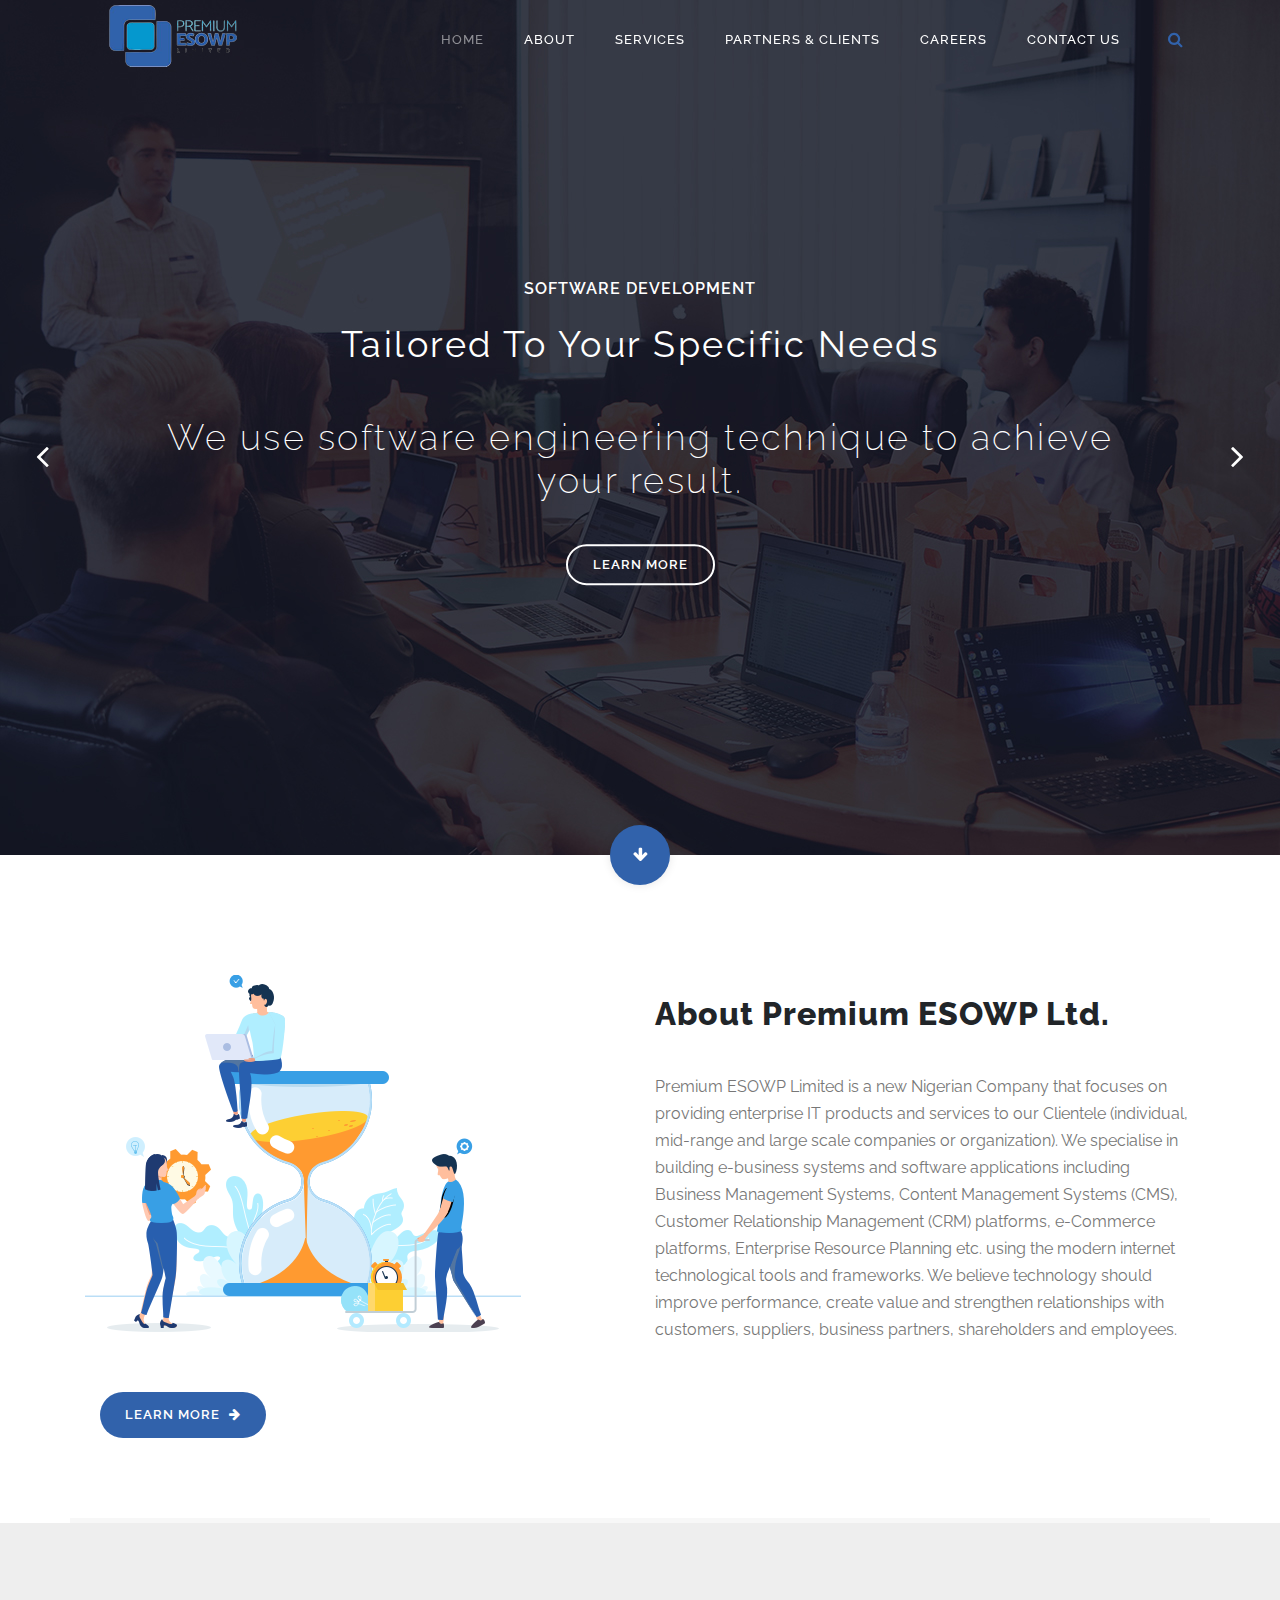
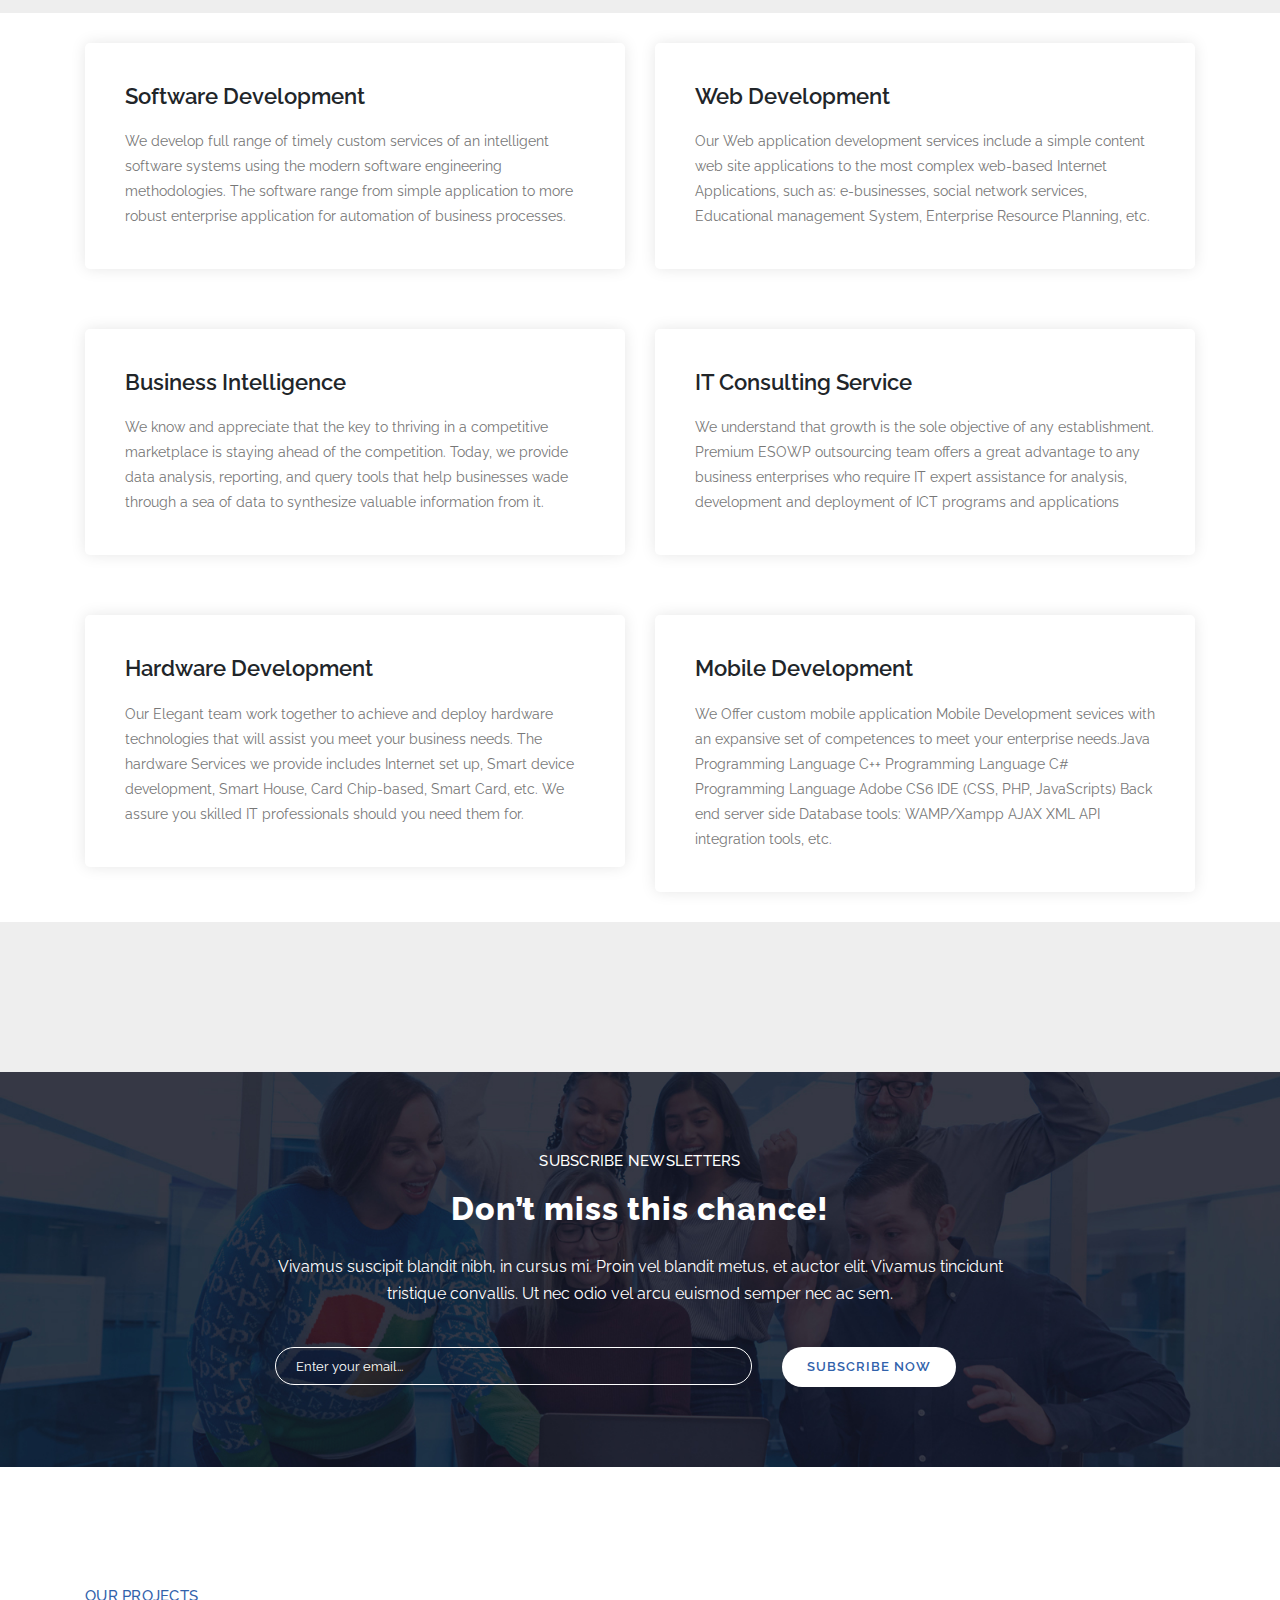
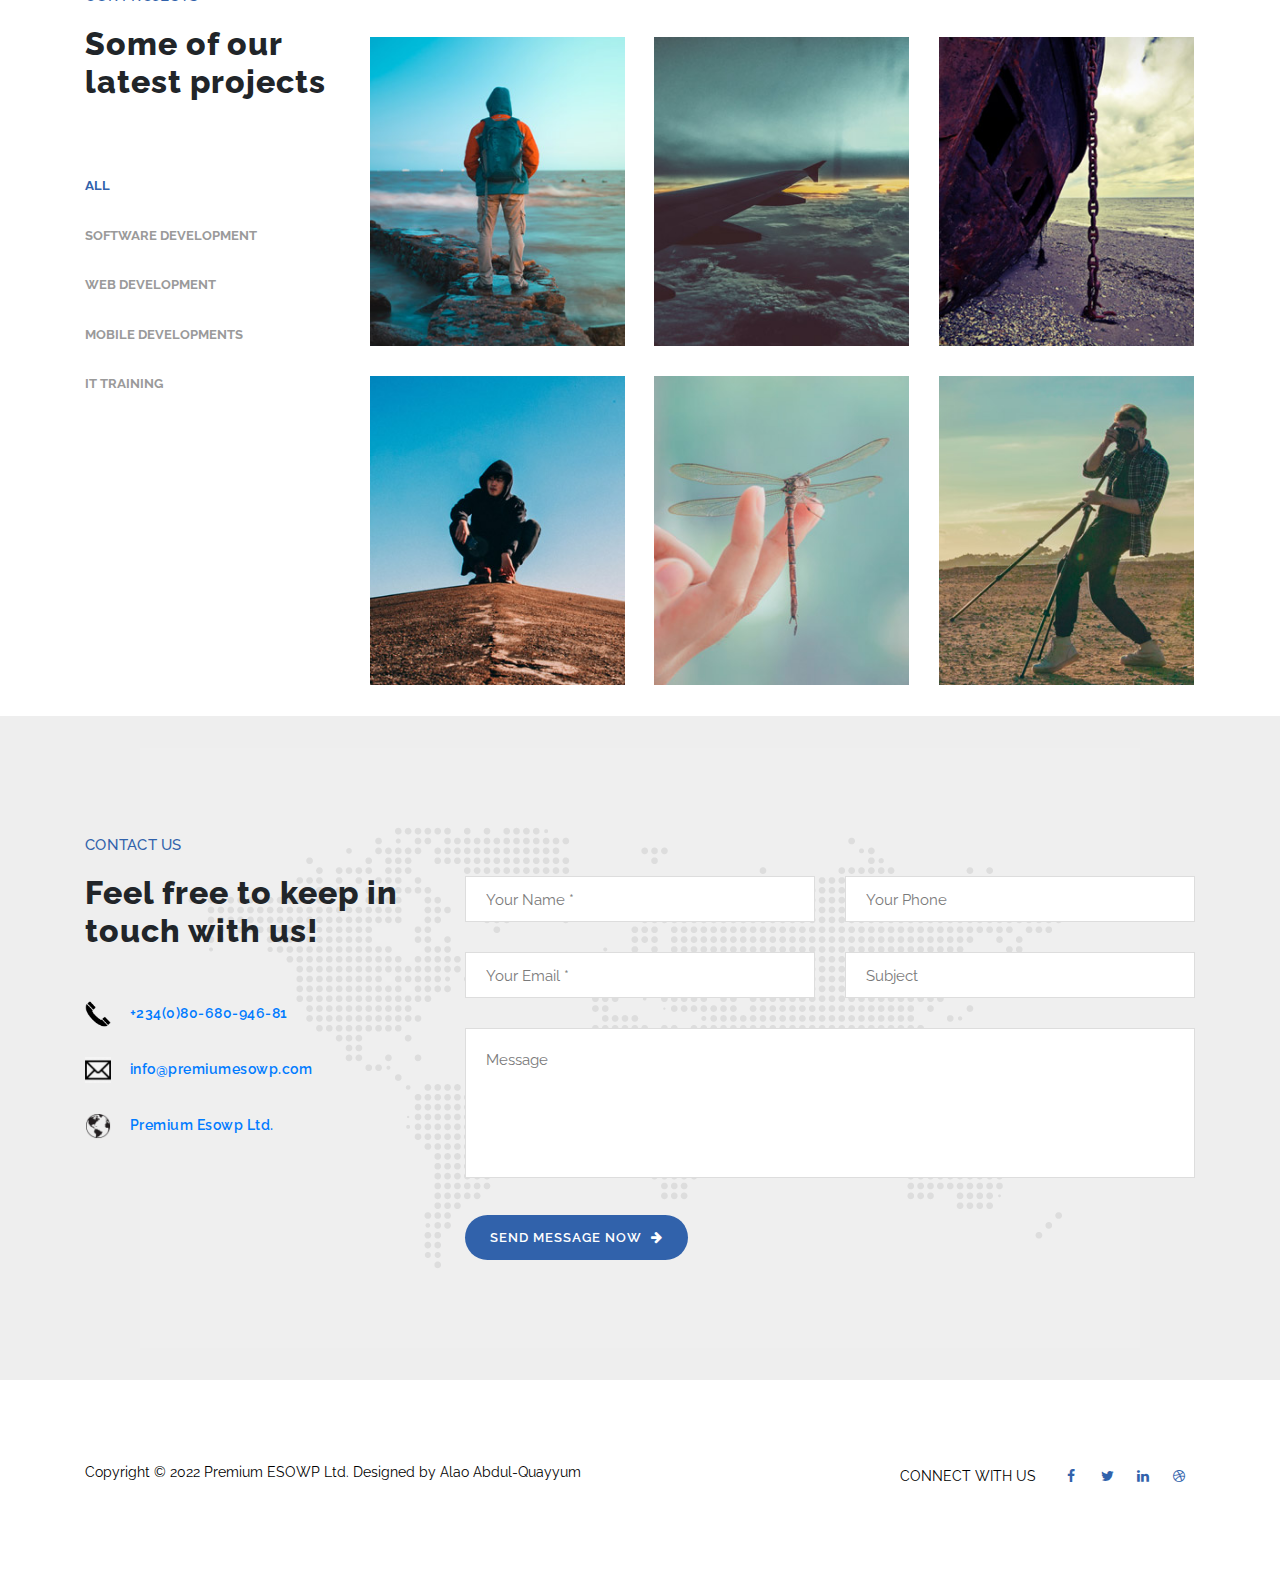
==== index.html @ ad82c026 "first commit" ====
<!DOCTYPE html>
<html lang="en">

<head>

    <meta charset="utf-8">
    <meta name="viewport" content="width=device-width, initial-scale=1, shrink-to-fit=no">
    <meta name="description" content="">
    <meta name="author" content="">
    <link href="https://fonts.googleapis.com/css?family=Raleway:100,200,300,400,500,600,700,800,900&display=swap"
        rel="stylesheet">

    <title>Home | Premium ESOWP Limited</title>

    <!-- Additional CSS Files -->
    <link rel="stylesheet" type="text/css" href="assets/css/bootstrap.min.css">

    <link rel="stylesheet" type="text/css" href="assets/css/font-awesome.css">

    <link rel="stylesheet" href="assets/css/style.css">

    <link rel="stylesheet" href="assets/css/owl-carousel.css">

    <link rel="stylesheet" href="assets/css/lightbox.css">

    <link rel="shortcut icon" href="assets/images/logo.png" />

</head>

<body>

    <!-- ***** Preloader Start ***** -->
    <div id="preloader">
        <div class="jumper">
            <div></div>
            <div></div>
            <div></div>
        </div>
    </div>
    <!-- ***** Preloader End ***** -->


    <!-- ***** Header Area Start ***** -->
    <header class="header-area header-sticky">
        <div class="container">
            <div class="row">
                <div class="col-12">
                    <nav class="main-nav">
                        <!-- ***** Logo Start ***** -->
                        <a class="navbar-brand" href="index.html"><img src="assets/images/logo.png"
                                alt="Premium Eswop Limited"></a>
                        <!-- ***** Logo End ***** -->
                        <!-- ***** Menu Start ***** -->
                        <ul class="nav">
                            <li class="scroll-to-section"><a href="index.html" class="active">Home</a></li>
                            <li class="scroll-to-section"><a href="about.html">About</a></li>
                            <li class="scroll-to-section"><a href="services.html">Services</a></li>
                            <li class="scroll-to-section"><a href="partner.html">Partners & Clients</a></li>
                            <li class="scroll-to-section"><a href="careers.html">Careers</a></li>
                            <li class="scroll-to-section"><a href="contact.html">Contact Us</a></li>
                            <div class="search-icon">
                                <a href="#search"><i class="fa fa-search"></i></a>
                            </div>
                        </ul>
                        <a class='menu-trigger'>
                            <span>Menu</span>
                        </a>
                        <!-- ***** Menu End ***** -->
                    </nav>
                </div>
            </div>
        </div>
    </header>
    <!-- ***** Header Area End ***** -->

    <!-- ***** Search Area ***** -->
    <div id="search">
        <button type="button" class="close">×</button>
        <form id="contact" action="#" method="get">
            <fieldset>
                <input type="search" name="q" placeholder="SEARCH KEYWORD(s)" aria-label="Search through site content">
            </fieldset>
            <fieldset>
                <button type="submit" class="main-button">Search</button>
            </fieldset>
        </form>
    </div>

    <!-- ***** Main Banner Area Start ***** -->
    <div class="main-banner header-text" id="top">
        <div class="Modern-Slider">
            <!-- Item -->
            <div class="item">
                <div class="img-fill">
                    <img src="assets/images/slide-01.jpg" alt="">
                    <div class="text-content">
                        <h3>Software Development</h3>
                        <h5><b>Tailored To Your Specific Needs</b> </h5>
                        <h5>We use software engineering technique to achieve your
                            result.</h5>
                        <a href="#" class="main-stroked-button">Learn More</a>
                        <!-- <a href="#" class="main-filled-button">Contact Us</a> -->
                    </div>
                </div>
            </div>
            <!-- // Item -->
            <!-- Item -->
            <div class="item">
                <div class="img-fill">
                    <img src="assets/images/slide-02.jpg" alt="">
                    <div class="text-content">
                        <h3>Business Development</h3>
                        <h5><b>Bringing The Future To Your Doorstep</b></h5>
                        <h5>We are professional software engineers with more than 10 years of experience.</h5>
                        <a href="#" class="main-stroked-button">Learn More</a>
                        <!-- <a href="#" class="main-filled-button">Contact Us</a> -->
                    </div>
                </div>
            </div>
            <!-- // Item -->
            <!-- Item -->
            <div class="item">
                <div class="img-fill">
                    <img src="assets/images/slide-03.jpg" alt="">
                    <div class="text-content">
                        <h3>Customer Support</h3>
                        <h5><b>Got Any Question Or Problem Regarding Our Products?</b></h5>
                        <h5>Our highly trained staff will attend to your needs</h5>
                        <!-- <a href="#" class="main-stroked-button">Learn More</a> -->
                        <a href="#" class="main-filled-button">Contact Us</a>
                    </div>
                </div>
            </div>
            <!-- // Item -->
        </div>
    </div>
    <div class="scroll-down scroll-to-section"><a href="#about"><i class="fa fa-arrow-down"></i></a></div>
    <!-- ***** Main Banner Area End ***** -->

    <!-- ***** About Area Starts ***** -->
    <section class="section" id="about">
        <div class="container">
            <div class="row">
                <div class="col-lg-6 col-md-6 col-xs-12">
                    <div class="left-text-content">
                        <div class="left-text-content-img">
                            <img src="assets/images/group.png" alt="">
                        </div>
                        <div class="col-md-12">
                            <a href="#" class="main-button-icon">
                                Learn More <i class="fa fa-arrow-right"></i>
                            </a>
                        </div>
                    </div>
                </div>
                <div class="col-lg-6 col-md-6 col-xs-12">
                    <div class="section-heading">
                        <h2>About Premium ESOWP Ltd.</h2>
                    </div>
                    <div class="right-text-content">
                        <p>Premium ESOWP Limited is a new Nigerian Company that focuses on providing enterprise IT
                            products and services to our Clientele (individual, mid-range and large scale companies or
                            organization). We specialise in building e-business systems and software applications
                            including Business Management Systems, Content Management Systems (CMS), Customer
                            Relationship Management (CRM) platforms, e-Commerce platforms, Enterprise Resource Planning
                            etc. using the modern internet technological tools and frameworks. We believe technology
                            should improve performance, create value and strengthen relationships with customers,
                            suppliers, business partners, shareholders and employees.
                        </p>
                    </div>
                </div>
            </div>
        </div>
    </section>
    <!-- ***** About Area Ends ***** -->

    <section class="services" id="services">
        <div class="container">
            <div class="row">
                <div class="col-lg-6">
                    <div class="service-item">
                        <h4>Software Development</h4>
                        <p>We develop full range of timely custom services of an intelligent software systems using the
                            modern software engineering methodologies. The software range from simple application to
                            more robust enterprise application for automation of business processes.</p>
                    </div>
                </div>
                <div class="col-lg-6">
                    <div class="service-item">
                        <h4>Web Development</h4>
                        <p>Our Web application development services include a simple content web site applications to
                            the most complex web-based Internet Applications, such as: e-businesses, social network
                            services, Educational management System, Enterprise Resource Planning, etc.</p>
                    </div>
                </div>
                <div class="col-lg-6">
                    <div class="service-item">
                        <h4>Business Intelligence</h4>
                        <p>We know and appreciate that the key to thriving in a competitive marketplace is staying ahead
                            of the competition. Today, we provide data analysis, reporting, and query tools that help
                            businesses wade through a sea of data to synthesize valuable information from it.</p>
                    </div>
                </div>
                <div class="col-lg-6">
                    <div class="service-item">
                        <h4>IT Consulting Service</h4>
                        <p>We understand that growth is the sole objective of any establishment. Premium ESOWP
                            outsourcing team offers a great advantage to any business enterprises who require IT expert
                            assistance for analysis, development and deployment of ICT programs and applications</p>
                    </div>
                </div>
                <div class="col-lg-6">
                    <div class="service-item">
                        <h4>Hardware Development</h4>
                        <p>Our Elegant team work together to achieve and deploy hardware technologies that will assist
                            you meet your business needs. The hardware Services we provide includes Internet set up,
                            Smart device development, Smart House, Card Chip-based, Smart Card, etc. We assure you
                            skilled IT professionals should you need them for.
                        </p>
                    </div>
                </div>
                <div class="col-lg-6">
                    <div class="service-item">
                        <h4>Mobile Development</h4>
                        <p>We Offer custom mobile application Mobile Development sevices with an expansive set of
                            competences to meet your enterprise needs.Java Programming Language C++ Programming Language
                            C# Programming Language Adobe CS6 IDE (CSS, PHP, JavaScripts) Back end server side Database
                            tools: WAMP/Xampp AJAX XML API integration tools, etc.

                        </p>
                    </div>
                </div>
            </div>
        </div>
    </section>

    <!-- ***** Features Big Item Start ***** -->
    <section class="section" id="features">
        <!-- <div class="container">
            <div class="row">
                <div class="col-lg-4 col-md-6 col-sm-12 col-xs-12"
                    data-scroll-reveal="enter left move 30px over 0.6s after 0.4s">
                    <div class="features-item">
                        <div class="features-icon">
                            <img src="../assets/images/features-icon-1.png" alt="">
                        </div>
                        <div class="features-content">
                            <h4>Initial Work</h4>
                            <p>Proin euismod sem ut diam ultricies, ut faucibus velit ultricies. Nam eu turpis quam.
                                Duis ac condimentum eros.</p>
                            <a href="#" class="text-button-icon">
                                Learn More <i class="fa fa-arrow-right"></i>
                            </a>
                        </div>
                    </div>
                </div>
                <div class="col-lg-4 col-md-6 col-sm-12 col-xs-12"
                    data-scroll-reveal="enter bottom move 30px over 0.6s after 0.4s">
                    <div class="features-item">
                        <div class="features-icon">
                            <img src="../assets/images/features-icon-1.png" alt="">
                        </div>
                        <div class="features-content">
                            <h4>Master Planning</h4>
                            <p>Proin euismod sem ut diam ultricies, ut faucibus velit ultricies. Nam eu turpis quam.
                                Duis ac condimentum eros.</p>
                            <a href="#" class="text-button-icon">
                                Learn More <i class="fa fa-arrow-right"></i>
                            </a>
                        </div>
                    </div>
                </div>
                <div class="col-lg-4 col-md-6 col-sm-12 col-xs-12"
                    data-scroll-reveal="enter right move 30px over 0.6s after 0.4s">
                    <div class="features-item">
                        <div class="features-icon">
                            <img src="../assets/images/features-icon-1.png" alt="">
                        </div>
                        <div class="features-content">
                            <h4>Smooth Execution</h4>
                            <p>Proin euismod sem ut diam ultricies, ut faucibus velit ultricies. Nam eu turpis quam.
                                Duis ac condimentum eros.</p>
                            <a href="#" class="text-button-icon">
                                Contact Us <i class="fa fa-arrow-right"></i>
                            </a>
                        </div>
                    </div>
                </div>
            </div>
        </div> -->
    </section>
    <!-- ***** Features Big Item End ***** -->

    <!-- ***** Features Big Item Start ***** -->
    <section class="section" id="subscribe">
        <div class="container">
            <div class="row">
                <div class="col-lg-8 offset-lg-2">
                    <div class="section-heading">
                        <h6>Subscribe Newsletters</h6>
                        <h2>Don’t miss this chance!</h2>
                    </div>
                    <div class="subscribe-content">
                        <p>Vivamus suscipit blandit nibh, in cursus mi. Proin vel blandit metus, et auctor elit. Vivamus
                            tincidunt tristique convallis. Ut nec odio vel arcu euismod semper nec ac sem.</p>
                        <div class="subscribe-form">
                            <form id="subscribe-now" action="" method="get">
                                <div class="row">
                                    <div class="col-md-8 col-sm-12">
                                        <fieldset>
                                            <input name="email" type="text" id="email" placeholder="Enter your email..."
                                                required="">
                                        </fieldset>
                                    </div>
                                    <div class="col-md-4 col-sm-12">
                                        <fieldset>
                                            <button type="submit" id="form-submit" class="main-button">Subscribe
                                                Now</button>
                                        </fieldset>
                                    </div>
                                </div>
                            </form>
                        </div>
                    </div>
                </div>
            </div>
        </div>
    </section>
    <!-- ***** Features Big Item End ***** -->


    <!-- ***** Projects Area Starts ***** -->
    <section class="section" id="projects">
        <div class="container">
            <div class="row">
                <div class="col-lg-3">
                    <div class="section-heading">
                        <h6>Our Projects</h6>
                        <h2>Some of our latest projects</h2>
                    </div>
                    <div class="filters">
                        <ul>
                            <li class="active" data-filter="*">All</li>
                            <li data-filter=".des">Software Development</li>
                            <li data-filter=".dev">Web Development</li>
                            <li data-filter=".gra">Mobile Developments</li>
                            <li data-filter=".tsh">IT Training</li>
                        </ul>
                    </div>
                </div>
                <div class="col-lg-9">
                    <div class="filters-content">
                        <div class="row grid">
                            <div class="col-lg-4 col-md-4 col-sm-6 col-xs-12 all des">
                                <div class="item">
                                    <a href="assets/images/project-big-item-01.jpg" data-lightbox="image-1"
                                        data-title="Our Projects"><img src="assets/images/project-item-01.jpg"
                                            alt=""></a>
                                </div>
                            </div>
                            <div class="col-lg-4 col-md-4 col-sm-6 col-xs-12 all dev">
                                <div class="item">
                                    <a href="assets/images/project-big-item-02.jpg" data-lightbox="image-1"
                                        data-title="Our Projects"><img src="assets/images/project-item-02.jpg"
                                            alt=""></a>
                                </div>
                            </div>
                            <div class="col-lg-4 col-md-4 col-sm-6 col-xs-12 all gra">
                                <div class="item">
                                    <a href="assets/images/project-big-item-03.jpg" data-lightbox="image-1"
                                        data-title="Our Projects"><img src="assets/images/project-item-03.jpg"
                                            alt=""></a>
                                </div>
                            </div>
                            <div class="col-lg-4 col-md-4 col-sm-6 col-xs-12 all tsh">
                                <div class="item">
                                    <a href="assets/images/project-big-item-04.jpg" data-lightbox="image-1"
                                        data-title="Our Projects"><img src="assets/images/project-item-04.jpg"
                                            alt=""></a>
                                </div>
                            </div>
                            <div class="col-lg-4 col-md-4 col-sm-6 col-xs-12 all dev">
                                <div class="item">
                                    <a href="assets/images/project-big-item-05.jpg" data-lightbox="image-1"
                                        data-title="Our Projects"><img src="assets/images/project-item-05.jpg"
                                            alt=""></a>
                                </div>
                            </div>
                            <div class="col-lg-4 col-md-4 col-sm-6 col-xs-12 all des">
                                <div class="item">
                                    <a href="assets/images/project-big-item-06.jpg" data-lightbox="image-1"
                                        data-title="Our Projects"><img src="assets/images/project-item-06.jpg"
                                            alt=""></a>
                                </div>
                            </div>
                        </div>
                    </div>
                </div>
            </div>
        </div>
    </section>
    <!-- ***** Projects Area Ends ***** -->

    <!-- ***** Testimonials Starts ***** -->
    <!-- <section class="section" id="testimonials">
        <div class="container">
            <div class="row">
                <div class="col-lg-12">
                    <div class="section-heading">
                        <h6>Digital Team</h6>
                        <h2>young and talented members</h2>
                    </div>
                </div>
                <div class="col-lg-12 col-md-12 col-sm-12 mobile-bottom-fix-big"
                    data-scroll-reveal="enter left move 30px over 0.6s after 0.4s">
                    <div class="owl-carousel owl-theme">
                        <div class="item author-item">
                            <div class="member-thumb">
                                <img src="../assets/images/member-item-01.jpg" alt="">
                                <div class="hover-effect">
                                    <div class="hover-content">
                                        <ul>
                                            <li><a href="#"><i class="fa fa-facebook"></i></a></li>
                                            <li><a href="#"><i class="fa fa-twitter"></i></a></li>
                                            <li><a href="#"><i class="fa fa-linkedin"></i></a></li>
                                            <li><a href="#"><i class="fa fa-rss"></i></a></li>
                                        </ul>
                                    </div>
                                </div>
                            </div>
                            <h4>.01 White Cheese</h4>
                            <span>Digital Marketer</span>
                        </div>
                        <div class="item author-item">
                            <div class="member-thumb">
                                <img src="../assets/images/member-item-04.jpg" alt="">
                                <div class="hover-effect">
                                    <div class="hover-content">
                                        <ul>
                                            <li><a href="#"><i class="fa fa-facebook"></i></a></li>
                                            <li><a href="#"><i class="fa fa-twitter"></i></a></li>
                                            <li><a href="#"><i class="fa fa-linkedin"></i></a></li>
                                            <li><a href="#"><i class="fa fa-rss"></i></a></li>
                                        </ul>
                                    </div>
                                </div>
                            </div>
                            <h4>.02 Snow Mary</h4>
                            <span>Site Analyst</span>
                        </div>
                        <div class="item author-item">
                            <div class="member-thumb">
                                <img src="../assets/images/member-item-02.jpg" alt="">
                                <div class="hover-effect">
                                    <div class="hover-content">
                                        <ul>
                                            <li><a href="#"><i class="fa fa-facebook"></i></a></li>
                                            <li><a href="#"><i class="fa fa-twitter"></i></a></li>
                                            <li><a href="#"><i class="fa fa-linkedin"></i></a></li>
                                            <li><a href="#"><i class="fa fa-rss"></i></a></li>
                                        </ul>
                                    </div>
                                </div>
                            </div>
                            <h4>.03 Johnny Egg</h4>
                            <span>Digital Influencer</span>
                        </div>
                        <div class="item author-item">
                            <div class="member-thumb">
                                <img src="../assets/images/member-item-05.jpg" alt="">
                                <div class="hover-effect">
                                    <div class="hover-content">
                                        <h2>happy</h2>
                                        <ul>
                                            <li><a href="#"><i class="fa fa-facebook"></i></a></li>
                                            <li><a href="#"><i class="fa fa-twitter"></i></a></li>
                                            <li><a href="#"><i class="fa fa-linkedin"></i></a></li>
                                            <li><a href="#"><i class="fa fa-rss"></i></a></li>
                                        </ul>
                                    </div>
                                </div>
                            </div>
                            <h4>.04 Catherine Phyu</h4>
                            <span>Co Founder</span>
                        </div>
                        <div class="item author-item">
                            <div class="member-thumb">
                                <img src="../assets/images/member-item-03.jpg" alt="">
                                <div class="hover-effect">
                                    <div class="hover-content">
                                        <ul>
                                            <li><a href="#"><i class="fa fa-facebook"></i></a></li>
                                            <li><a href="#"><i class="fa fa-twitter"></i></a></li>
                                            <li><a href="#"><i class="fa fa-linkedin"></i></a></li>
                                            <li><a href="#"><i class="fa fa-rss"></i></a></li>
                                        </ul>
                                    </div>
                                </div>
                            </div>
                            <h4>.05 Shao Lynn</h4>
                            <span>Chief Marketing</span>
                        </div>

                        <div class="item author-item">
                            <div class="member-thumb">
                                <img src="../assets/images/member-item-04.jpg" alt="">
                                <div class="hover-effect">
                                    <div class="hover-content">
                                        <ul>
                                            <li><a href="#"><i class="fa fa-facebook"></i></a></li>
                                            <li><a href="#"><i class="fa fa-twitter"></i></a></li>
                                            <li><a href="#"><i class="fa fa-linkedin"></i></a></li>
                                            <li><a href="#"><i class="fa fa-rss"></i></a></li>
                                        </ul>
                                    </div>
                                </div>
                            </div>
                            <h4>.06 Emma Honey</h4>
                            <span>Digital Influencer</span>
                        </div>

                        <div class="item author-item">
                            <div class="member-thumb">
                                <img src="../assets/images/member-item-06.jpg" alt="">
                                <div class="hover-effect">
                                    <div class="hover-content">
                                        <ul>
                                            <li><a href="#"><i class="fa fa-facebook"></i></a></li>
                                            <li><a href="#"><i class="fa fa-twitter"></i></a></li>
                                            <li><a href="#"><i class="fa fa-linkedin"></i></a></li>
                                            <li><a href="#"><i class="fa fa-rss"></i></a></li>
                                        </ul>
                                    </div>
                                </div>
                            </div>
                            <h4>.07 Oliva Sofie</h4>
                            <span>Website Analyst</span>
                        </div>

                    </div>
                </div>
            </div>
        </div>
    </section> -->
    <!-- ***** Testimonials Ends ***** -->

    <!-- ***** Contact Us Area Starts ***** -->
    <section class="section" id="contact-us">
        <div class="container">
            <div class="row">
                <div class="col-lg-4 col-md-4 col-xs-12">
                    <div class="left-text-content">
                        <div class="section-heading">
                            <h6>Contact Us</h6>
                            <h2>Feel free to keep in touch with us!</h2>
                        </div>
                        <ul class="contact-info">
                            <li><img class="contact-info-img" src="assets/images/phone-removebg-preview.png" alt=""><a
                                    href="tel:786-875-864-75">
                                    +234(0)80-680-946-81</a></li>
                            <li><img class="contact-info-img" src="assets/images/mail.png" alt=""><a
                                    href="mailto:info@premiumesowp.com">
                                    info@premiumesowp.com</a></li>
                            <li><img class="contact-info-img" src="assets/images/globe-removebg-preview.png" alt="">
                                <a href=" https://premiumesowp.com">Premium Esowp Ltd.</a>
                            </li>
                        </ul>
                    </div>
                </div>
                <div class="col-lg-8 col-md-8 col-xs-12">
                    <div class="contact-form">
                        <form id="contact" action="" method="get">
                            <div class="row">
                                <div class="col-md-6 col-sm-12">
                                    <fieldset>
                                        <input name="name" type="text" id="name" placeholder="Your Name *" required="">
                                    </fieldset>
                                </div>
                                <div class="col-md-6 col-sm-12">
                                    <fieldset>
                                        <input name="phone" type="text" id="phone" placeholder="Your Phone" required="">
                                    </fieldset>
                                </div>
                                <div class="col-md-6 col-sm-12">
                                    <fieldset>
                                        <input name="email" type="email" id="email" placeholder="Your Email *"
                                            required="">
                                    </fieldset>
                                </div>
                                <div class="col-md-6 col-sm-12">
                                    <fieldset>
                                        <input name="subject" type="text" id="subject" placeholder="Subject">
                                    </fieldset>
                                </div>
                                <div class="col-lg-12">
                                    <fieldset>
                                        <textarea name="message" rows="6" id="message" placeholder="Message"
                                            required=""></textarea>
                                    </fieldset>
                                </div>
                                <div class="col-lg-12">
                                    <fieldset>
                                        <button type="submit" id="form-submit" class="main-button-icon">Send Message Now
                                            <i class="fa fa-arrow-right"></i></button>
                                    </fieldset>
                                </div>
                            </div>
                        </form>
                    </div>
                </div>
            </div>
        </div>
    </section>
    <!-- ***** Contact Us Area Ends ***** -->

    <!-- ***** Footer Start ***** -->
    <footer>
        <div class="container">
            <div class="row">
                <div class="col-lg-6 col-xs-12">
                    <div class="left-text-content">
                        <p>Copyright &copy; 2022 Premium ESOWP Ltd.

                            Designed by <a rel="nofollow noopener"
                                href="https://portfolio-abdulquayyum.vercel.app/">Alao Abdul-Quayyum </a></p>
                    </div>
                </div>
                <div class="col-lg-6 col-xs-12">
                    <div class="right-text-content">
                        <ul class="social-icons">
                            <li>
                                <p>Connect With Us</p>
                            </li>
                            <li><a rel="nofollow" href="#"><i class="fa fa-facebook"></i></a>
                            </li>
                            <li><a rel="nofollow" href="#"><i class="fa fa-twitter"></i></a>
                            </li>
                            <li><a rel="nofollow" href="#"><i class="fa fa-linkedin"></i></a>
                            </li>
                            <li><a rel="nofollow" href="#"><i class="fa fa-dribbble"></i></a>
                            </li>
                        </ul>
                    </div>
                </div>
            </div>
        </div>
    </footer>


    <!-- jQuery -->
    <script src="assets/js/jquery-2.1.0.min.js"></script>

    <!-- Bootstrap -->
    <script src="assets/js/popper.js"></script>
    <script src=assets/js/bootstrap.min.js"></script>

    <!-- Plugins -->
    <script src="assets/js/owl-carousel.js"></script>
    <script src="assets/js/scrollreveal.min.js"></script>
    <script src="assets/js/waypoints.min.js"></script>
    <script src="assets/js/jquery.counterup.min.js"></script>
    <script src="assets/js/imgfix.min.js"></script>
    <script src="assets/js/slick.js"></script>
    <script src="assets/js/lightbox.js"></script>
    <script src="assets/js/isotope.js"></script>

    <!-- Global Init -->
    <script src="assets/js/custom.js"></script>

    <script>

        $(function () {
            var selectedClass = "";
            $("p").click(function () {
                selectedClass = $(this).attr("data-rel");
                $("#portfolio").fadeTo(50, 0.1);
                $("#portfolio div").not("." + selectedClass).fadeOut();
                setTimeout(function () {
                    $("." + selectedClass).fadeIn();
                    $("#portfolio").fadeTo(50, 1);
                }, 500);

            });
        });

    </script>

</body>

</html>
---- assets/css/style.css ----
/*

Alao Abdul-Quayyum

*/
/* 
---------------------------------------------
font & reset css
--------------------------------------------- 
*/
@import url("https://fonts.googleapis.com/css?family=Poppins:100,200,300,400,500,600,700,800,900");

/* 
---------------------------------------------
reset
--------------------------------------------- 
*/
html,
body,
div,
span,
applet,
object,
iframe,
h1,
h2,
h3,
h4,
h5,
h6,
p,
blockquote,
div pre,
a,
abbr,
acronym,
address,
big,
cite,
code,
del,
dfn,
em,
font,
img,
ins,
kbd,
q,
s,
samp,
small,
strike,
strong,
sub,
sup,
tt,
var,
b,
u,
i,
center,
dl,
dt,
dd,
ol,
ul,
li,
figure,
header,
nav,
section,
article,
aside,
footer,
figcaption {
  margin: 0;
  padding: 0;
  border: 0;
  outline: 0;
}

.clearfix:after {
  content: ".";
  display: block;
  clear: both;
  visibility: hidden;
  line-height: 0;
  height: 0;
}

.clearfix {
  display: inline-block;
}

html[xmlns] .clearfix {
  display: block;
}

* html .clearfix {
  height: 1%;
}

ul,
li {
  padding: 0;
  margin: 0;
  list-style: none;
}

header,
nav,
section,
article,
aside,
footer,
hgroup {
  display: block;
}

* {
  box-sizing: border-box;
}

html,
body {
  font-family: 'Raleway', sans-serif;
  font-weight: 400;
  background-color: #eeeeee !important;
  font-size: 16px;
  -ms-text-size-adjust: 100%;
  -webkit-font-smoothing: antialiased;
  -moz-osx-font-smoothing: grayscale;
}

a {
  text-decoration: none !important;
}

h1,
h2,
h3,
h4,
h5,
h6 {
  margin-top: 0px;
  margin-bottom: 0px;
}

ul {
  margin-bottom: 0px;
}

p {
  font-size: 14px;
  line-height: 25px;
  color: #777;
}

/* 
---------------------------------------------
global styles
--------------------------------------------- 
*/
html,
body {
  background: #fff;
  font-family: 'Raleway', sans-serif;
}

::selection {
  background: #3162ab;
  color: #fff;
}

::-moz-selection {
  background: #3162ab;
  color: #fff;
}

@media (max-width: 991px) {

  html,
  body {
    overflow-x: hidden;
  }

  .mobile-top-fix {
    margin-top: 30px;
    margin-bottom: 0px;
  }

  .mobile-bottom-fix {
    margin-bottom: 30px;
  }

  .mobile-bottom-fix-big {
    margin-bottom: 60px;
  }
}

a.main-stroked-button {
  font-size: 13px;
  border-radius: 25px;
  padding: 11px 25px;
  background-color: transparent;
  border: 2px solid #fff;
  text-transform: uppercase;
  color: #fff;
  font-weight: 600;
  letter-spacing: 1px;
  -webkit-transition: all 0.3s ease 0s;
  -moz-transition: all 0.3s ease 0s;
  -o-transition: all 0.3s ease 0s;
  transition: all 0.3s ease 0s;
}

a.main-stroked-button:hover {
  background-color: #fff;
  color: #3162ab;
}

a.main-filled-button {
  font-size: 13px;
  border-radius: 25px;
  padding: 13px 25px;
  background-color: #fff;
  text-transform: uppercase;
  color: #3162ab;
  font-weight: 600;
  letter-spacing: 1px;
  -webkit-transition: all 0.3s ease 0s;
  -moz-transition: all 0.3s ease 0s;
  -o-transition: all 0.3s ease 0s;
  transition: all 0.3s ease 0s;
}

a.main-filled-button:hover {
  color: #fff;
  background-color: #3162ab;
}

a.main-button-icon {
  font-size: 13px;
  border-radius: 25px;
  padding: 13px 25px;
  background-color: #3162ab;
  text-transform: uppercase;
  color: #fff;
  font-weight: 600;
  letter-spacing: 1px;
  -webkit-transition: all 0.3s ease 0s;
  -moz-transition: all 0.3s ease 0s;
  -o-transition: all 0.3s ease 0s;
  transition: all 0.3s ease 0s;
}

a.main-button-icon i {
  margin-left: 5px;
  -webkit-transition: all 0.3s ease-in-out 0s;
  -moz-transition: all 0.3s ease-in-out 0s;
  -o-transition: all 0.3s ease-in-out 0s;
  transition: all 0.3s ease-in-out 0s;
}

a.main-button-icon:hover i {
  padding-left: 5px;
}

button.main-button {
  outline: none;
  border: none;
  cursor: pointer;
  font-size: 13px;
  border-radius: 25px;
  padding: 10px 25px;
  background-color: #fff;
  text-transform: uppercase;
  color: #3162ab;
  font-weight: 600;
  letter-spacing: 1px;
  -webkit-transition: all 0.3s ease 0s;
  -moz-transition: all 0.3s ease 0s;
  -o-transition: all 0.3s ease 0s;
  transition: all 0.3s ease 0s;
}

button.main-button:hover {
  color: #fff;
  background-color: #3162ab;
}

button.main-button-icon {
  border: none;
  outline: none;
  font-size: 13px;
  border-radius: 25px;
  padding: 13px 25px;
  background-color: #3162ab;
  text-transform: uppercase;
  color: #fff;
  font-weight: 600;
  letter-spacing: 1px;
  -webkit-transition: all 0.3s ease 0s;
  -moz-transition: all 0.3s ease 0s;
  -o-transition: all 0.3s ease 0s;
  transition: all 0.3s ease 0s;
}

button.main-button-icon i {
  margin-left: 5px;
  -webkit-transition: all 0.3s ease-in-out 0s;
  -moz-transition: all 0.3s ease-in-out 0s;
  -o-transition: all 0.3s ease-in-out 0s;
  transition: all 0.3s ease-in-out 0s;
}

button.main-button-icon:hover i {
  padding-left: 5px;
}

a.text-button-icon {
  text-transform: uppercase;
  color: #1e1e1e;
  font-size: 13px;
  font-weight: 600;
  letter-spacing: 1px;
  -webkit-transition: all 0.3s ease 0s;
  -moz-transition: all 0.3s ease 0s;
  -o-transition: all 0.3s ease 0s;
  transition: all 0.3s ease 0s;
}

a.text-button-icon i {
  margin-left: 5px;
  -webkit-transition: all 0.3s ease-in-out 0s;
  -moz-transition: all 0.3s ease-in-out 0s;
  -o-transition: all 0.3s ease-in-out 0s;
  transition: all 0.3s ease-in-out 0s;
}

a.text-button-icon:hover {
  color: #3162ab;
}

a.text-button-icon:hover i {
  padding-left: 5px;
}


.section-heading h6 {
  font-size: 15px;
  font-weight: 500;
  text-transform: uppercase;
  letter-spacing: 0.25px;
  margin-top: 0px;
  margin-bottom: 0px;
}

.section-heading h2 {
  font-size: 32px;
  font-weight: 800;
  letter-spacing: 1px;
  margin-top: 20px;
  margin-bottom: 0px;
}


/* 
---------------------------------------------
header
--------------------------------------------- 
*/

.background-header {
  background-color: #fff;
  height: 80px !important;
  position: fixed !important;
  top: 0px;
  left: 0px;
  right: 0px;
  box-shadow: 0px 0px 10px rgba(0, 0, 0, 0.15) !important;
}

.background-header .logo,
.background-header .main-nav .nav li a {
  color: #1e1e1e !important;
}

.background-header .main-nav .nav li:hover a {
  color: #3162ab !important;
}

.background-header .nav li a.active {
  color: #3162ab !important;
}

.header-area {
  position: absolute;
  top: 0px;
  left: 0px;
  right: 0px;
  z-index: 100;
  height: 100px;
  -webkit-transition: all .5s ease 0s;
  -moz-transition: all .5s ease 0s;
  -o-transition: all .5s ease 0s;
  transition: all .5s ease 0s;
}

.header-area .main-nav {
  min-height: 80px;
  background: transparent;
}

.header-area .main-nav .logo {
  line-height: 80px;
  color: #fff;
  font-size: 28px;
  font-weight: 700;
  text-transform: uppercase;
  letter-spacing: 2px;
  float: left;
  -webkit-transition: all 0.3s ease 0s;
  -moz-transition: all 0.3s ease 0s;
  -o-transition: all 0.3s ease 0s;
  transition: all 0.3s ease 0s;
}


.header-area .main-nav .nav {
  float: right;
  margin-top: 27px;
  margin-right: 0px;
  background-color: transparent;
  -webkit-transition: all 0.3s ease 0s;
  -moz-transition: all 0.3s ease 0s;
  -o-transition: all 0.3s ease 0s;
  transition: all 0.3s ease 0s;
  position: relative;
  z-index: 999;
}

.header-area .main-nav .nav li {
  padding-left: 20px;
  padding-right: 20px;
}

.header-area .main-nav .nav .search-icon {
  float: right;
  margin-left: 15px;
}

.header-area .main-nav .nav .search-icon a {
  color: #3162ab;
  width: 40px;
  height: 40px;
  display: inline-block;
  text-align: center;
  line-height: 40px;
}

@media (max-width: 767px) {
  .header-area .main-nav .nav .search-icon {
    float: none;
    text-align: center;
    width: 100%;
    background-color: #fff;
    margin-left: 0px;
  }
}

.header-area .main-nav .nav .search-icon a:hover {
  opacity: 1;
  color: #000 !important;
}

.header-area .main-nav .nav li a {
  display: block;
  font-weight: 500;
  font-size: 13px;
  color: #7a7a7a;
  text-transform: uppercase;
  -webkit-transition: all 0.3s ease 0s;
  -moz-transition: all 0.3s ease 0s;
  -o-transition: all 0.3s ease 0s;
  transition: all 0.3s ease 0s;
  height: 40px;
  line-height: 40px;
  border: transparent;
  letter-spacing: 1px;
}

.header-area .main-nav .nav li a {
  color: #fff;
}

.header-area .main-nav .nav li:hover a,
.header-area .main-nav .nav li a.active {
  color: #fff !important;
  opacity: 0.5;
}

.background-header .main-nav .nav li:hover a,
.background-header .main-nav .nav li a.active {
  color: #3162ab !important;
  opacity: 1;
}

.header-area .main-nav .nav li.submenu {
  position: relative;
  padding-right: 35px;
}

.header-area .main-nav .nav li.submenu:after {
  font-family: FontAwesome;
  content: "\f107";
  font-size: 12px;
  color: #fff;
  position: absolute;
  right: 18px;
  top: 12px;
}

.background-header .main-nav .nav li.submenu:after {
  color: #7a7a7a;
}

.header-area .main-nav .nav li.submenu ul {
  position: absolute;
  width: 200px;
  box-shadow: 0 2px 28px 0 rgba(0, 0, 0, 0.06);
  overflow: hidden;
  top: 40px;
  opacity: 0;
  transform: translateY(+2em);
  visibility: hidden;
  z-index: -1;
  transition: all 0.3s ease-in-out 0s, visibility 0s linear 0.3s, z-index 0s linear 0.01s;
}

.header-area .main-nav .nav li.submenu ul li {
  margin-left: 0px;
  padding-left: 0px;
  padding-right: 0px;
}

.header-area .main-nav .nav li.submenu ul li a {
  opacity: 1;
  display: block;
  background: #fff;
  color: #7a7a7a !important;
  padding-left: 20px;
  height: 40px;
  line-height: 40px;
  -webkit-transition: all 0.3s ease 0s;
  -moz-transition: all 0.3s ease 0s;
  -o-transition: all 0.3s ease 0s;
  transition: all 0.3s ease 0s;
  position: relative;
  font-size: 13px;
  border-bottom: 1px solid #f5f5f5;
}

.header-area .main-nav .nav li.submenu ul li a:hover {
  background: #fff;
  color: #3162ab !important;
  padding-left: 25px;
}

.header-area .main-nav .nav li.submenu ul li a:hover:before {
  width: 3px;
}

.header-area .main-nav .nav li.submenu:hover ul {
  visibility: visible;
  opacity: 1;
  z-index: 1;
  transform: translateY(0%);
  transition-delay: 0s, 0s, 0.3s;
}

.header-area .main-nav .menu-trigger {
  cursor: pointer;
  display: block;
  position: absolute;
  top: 23px;
  width: 32px;
  height: 40px;
  text-indent: -9999em;
  z-index: 99;
  right: 40px;
  display: none;
}

.header-area .main-nav .menu-trigger span,
.header-area .main-nav .menu-trigger span:before,
.header-area .main-nav .menu-trigger span:after {
  -moz-transition: all 0.4s;
  -o-transition: all 0.4s;
  -webkit-transition: all 0.4s;
  transition: all 0.4s;
  background-color: #1e1e1e;
  display: block;
  position: absolute;
  width: 30px;
  height: 2px;
  left: 0;
}

.background-header .main-nav .menu-trigger span,
.background-header .main-nav .menu-trigger span:before,
.background-header .main-nav .menu-trigger span:after {
  background-color: #1e1e1e;
}

.header-area .main-nav .menu-trigger span:before,
.header-area .main-nav .menu-trigger span:after {
  -moz-transition: all 0.4s;
  -o-transition: all 0.4s;
  -webkit-transition: all 0.4s;
  transition: all 0.4s;
  background-color: #1e1e1e;
  display: block;
  position: absolute;
  width: 30px;
  height: 2px;
  left: 0;
  width: 75%;
}

.background-header .main-nav .menu-trigger span:before,
.background-header .main-nav .menu-trigger span:after {
  background-color: #1e1e1e;
}

.header-area .main-nav .menu-trigger span:before,
.header-area .main-nav .menu-trigger span:after {
  content: "";
}

.header-area .main-nav .menu-trigger span {
  top: 16px;
}

.header-area .main-nav .menu-trigger span:before {
  -moz-transform-origin: 33% 100%;
  -ms-transform-origin: 33% 100%;
  -webkit-transform-origin: 33% 100%;
  transform-origin: 33% 100%;
  top: -10px;
  z-index: 10;
}

.header-area .main-nav .menu-trigger span:after {
  -moz-transform-origin: 33% 0;
  -ms-transform-origin: 33% 0;
  -webkit-transform-origin: 33% 0;
  transform-origin: 33% 0;
  top: 10px;
}

.header-area .main-nav .menu-trigger.active span,
.header-area .main-nav .menu-trigger.active span:before,
.header-area .main-nav .menu-trigger.active span:after {
  background-color: transparent;
  width: 100%;
}

.header-area .main-nav .menu-trigger.active span:before {
  -moz-transform: translateY(6px) translateX(1px) rotate(45deg);
  -ms-transform: translateY(6px) translateX(1px) rotate(45deg);
  -webkit-transform: translateY(6px) translateX(1px) rotate(45deg);
  transform: translateY(6px) translateX(1px) rotate(45deg);
  background-color: #1e1e1e;
}

.background-header .main-nav .menu-trigger.active span:before {
  background-color: #1e1e1e;
}

.header-area .main-nav .menu-trigger.active span:after {
  -moz-transform: translateY(-6px) translateX(1px) rotate(-45deg);
  -ms-transform: translateY(-6px) translateX(1px) rotate(-45deg);
  -webkit-transform: translateY(-6px) translateX(1px) rotate(-45deg);
  transform: translateY(-6px) translateX(1px) rotate(-45deg);
  background-color: #1e1e1e;
}

.background-header .main-nav .menu-trigger.active span:after {
  background-color: #1e1e1e;
}

.header-area.header-sticky {
  min-height: 80px;
}

.header-area.header-sticky .nav {
  margin-top: 20px !important;
}

.header-area.header-sticky .nav li a.active {
  color: #3162ab
}

@media (max-width: 1200px) {
  .header-area .main-nav .nav li {
    padding-left: 12px;
    padding-right: 12px;
  }

  .header-area .main-nav:before {
    display: none;
  }
}

@media (max-width: 767px) {
  .header-area .main-nav .logo {
    color: #1e1e1e;
  }

  .header-area.header-sticky .nav li a:hover,
  .header-area.header-sticky .nav li a.active {
    color: #3162ab !important;
    opacity: 1;
  }

  .header-area.header-sticky .nav li.search-icon a {
    width: 100%;
  }

  .header-area {
    background-color: #f7f7f7;
    padding: 0px 15px;
    height: 80px;
    box-shadow: none;
    text-align: center;
  }

  .header-area .container {
    padding: 0px;
  }

  .header-area .logo {
    margin-left: 30px;
  }

  .header-area .menu-trigger {
    display: block !important;
  }

  .header-area .main-nav {
    overflow: hidden;
  }

  .header-area .main-nav .nav {
    float: none;
    width: 100%;
    display: none;
    -webkit-transition: all 0s ease 0s;
    -moz-transition: all 0s ease 0s;
    -o-transition: all 0s ease 0s;
    transition: all 0s ease 0s;
    margin-left: 0px;
  }

  .header-area .main-nav .nav li:first-child {
    border-top: 1px solid #eee;
  }

  .header-area.header-sticky .nav {
    margin-top: 80px !important;
  }

  .header-area .main-nav .nav li {
    width: 100%;
    background: #fff;
    border-bottom: 1px solid #eee;
    padding-left: 0px !important;
    padding-right: 0px !important;
  }

  .header-area .main-nav .nav li a {
    height: 50px !important;
    line-height: 50px !important;
    padding: 0px !important;
    border: none !important;
    background: #f7f7f7 !important;
    color: #191a20 !important;
  }

  .header-area .main-nav .nav li a:hover {
    background: #eee !important;
    color: #3162ab !important;
  }

  .header-area .main-nav .nav li.submenu ul {
    position: relative;
    visibility: inherit;
    opacity: 1;
    z-index: 1;
    transform: translateY(0%);
    transition-delay: 0s, 0s, 0.3s;
    top: 0px;
    width: 100%;
    box-shadow: none;
    height: 0px;
  }

  .header-area .main-nav .nav li.submenu ul li a {
    font-size: 12px;
    font-weight: 400;
  }

  .header-area .main-nav .nav li.submenu ul li a:hover:before {
    width: 0px;
  }

  .header-area .main-nav .nav li.submenu ul.active {
    height: auto !important;
  }

  .header-area .main-nav .nav li.submenu:after {
    color: #3B566E;
    right: 25px;
    font-size: 14px;
    top: 15px;
  }

  .header-area .main-nav .nav li.submenu:hover ul,
  .header-area .main-nav .nav li.submenu:focus ul {
    height: 0px;
  }
}

@media (min-width: 767px) {
  .header-area .main-nav .nav {
    display: flex !important;
  }
}


/* 
---------------------------------------------
banner
--------------------------------------------- 
*/
/* ==== Main CSS === */
.img-fill {
  width: 100%;
  display: block;
  overflow: hidden;
  position: relative;
  text-align: center
}

.img-fill img {
  min-height: 100%;
  min-width: 100%;
  position: relative;
  display: inline-block;
  max-width: none;
}

*,
*:before,
*:after {
  -webkit-box-sizing: border-box;
  box-sizing: border-box;
  -webkit-font-smoothing: antialiased;
  -moz-osx-font-smoothing: grayscale;
}

.Grid1k {
  padding: 0 15px;
  max-width: 1200px;
  margin: auto;
}

.blocks-box,
.slick-slider {
  margin: 0;
  padding: 0 !important;
}

.slick-slide {
  float: left
    /* If RTL Make This Right */
  ;
  padding: 0;
}

/* ==== Slider Style === */
.Modern-Slider .item .img-fill {
  height: 95vh;
  background: #000;
}

.Modern-Slider .item .info>div {
  display: inline-block !important;
  vertical-align: middle;
}

.Modern-Slider .NextArrow {
  position: absolute;
  top: 50%;
  right: 30px;
  border: 0 none;
  background-color: transparent;
  text-align: center;
  font-size: 36px;
  font-family: 'FontAwesome';
  color: #FFF;
  z-index: 5;
  outline: none;
}

.Modern-Slider .NextArrow:before {
  content: '\f105';
}

.Modern-Slider .PrevArrow {
  position: absolute;
  top: 50%;
  left: 30px;
  border: 0 none;
  background-color: transparent;
  text-align: center;
  font-size: 36px;
  font-family: 'FontAwesome';
  color: #FFF;
  z-index: 5;
  outline: none;
}

.Modern-Slider .PrevArrow:before {
  content: '\f104';
}

.scroll-down {
  position: absolute;
  left: 50%;
  margin-top: -30px;
  margin-left: -30px;
  z-index: 10;
}

.scroll-down a {
  display: inline-block;
  background-color: #3162ab;
  width: 60px;
  height: 60px;
  text-align: center;
  line-height: 60px;
  border-radius: 50%;
  color: #fff;
  box-shadow: 0px 0px 10px rgba(0, 0, 0, 0.1);
}

ul.slick-dots {
  display: none !important;
}

.Modern-Slider .text-content {
  width: 80%;
  position: absolute;
  top: 50%;
  left: 50%;
  transform: translate(-50%, -50%);
}

.Modern-Slider .item h3 {
  margin-bottom: 25px;
  font-size: 16px;
  text-transform: uppercase;
  font-weight: 600;
  letter-spacing: 1px;
  color: #FFF;
  animation: fadeOutRight 1s both;
}

.Modern-Slider .item h5 {
  margin-bottom: 50px;
  font-size: 36px;
  font-weight: 200;
  letter-spacing: 2.5px;
  color: #FFF;
  overflow: hidden;
  animation: fadeOutLeft 1s both;
}

.Modern-Slider .item a {
  margin: 0 5px;
}

.Modern-Slider .item.slick-active h3 {
  animation: fadeInDown 1s both 1s;
}

.Modern-Slider .item.slick-active h5 {
  animation: fadeInLeft 1s both 1.5s;
}

.Modern-Slider .item.slick-active {
  animation: Slick-FastSwipeIn 1s both;
}

.Modern-Slider .buttons {
  position: relative;
}

.Modern-Slider {
  background: #000;
}


/* ==== Slick Slider Css Ruls === */
.slick-slider {
  position: relative;
  display: block;
  -webkit-user-select: none;
  -moz-user-select: none;
  -ms-user-select: none;
  user-select: none;
  -webkit-touch-callout: none;
  -khtml-user-select: none;
  -ms-touch-action: pan-y;
  touch-action: pan-y;
  -webkit-tap-highlight-color: transparent
}

.slick-list {
  position: relative;
  display: block;
  overflow: hidden;
  margin: 0;
  padding: 0
}

.slick-list:focus {
  outline: none
}

.slick-list.dragging {
  cursor: hand
}

.slick-slider .slick-track,
.slick-slider .slick-list {
  -webkit-transform: translate3d(0, 0, 0);
  -ms-transform: translate3d(0, 0, 0);
  transform: translate3d(0, 0, 0)
}

.slick-track {
  position: relative;
  top: 0;
  left: 0;
  display: block
}

.slick-track:before,
.slick-track:after {
  display: table;
  content: ''
}

.slick-track:after {
  clear: both
}

.slick-loading .slick-track {
  visibility: hidden
}

.slick-slide {
  display: none;
  float: left
    /* If RTL Make This Right */
  ;
  height: 100%;
  min-height: 1px
}

.slick-slide.dragging img {
  pointer-events: none
}

.slick-initialized .slick-slide {
  display: block
}

.slick-loading .slick-slide {
  visibility: hidden
}

.slick-vertical .slick-slide {
  display: block;
  height: auto;
  border: 1px solid transparent
}

/*
---------------------------------------------
about
---------------------------------------------
*/

#about {
  background-color: #fff;
  padding: 120px 0px 0px 0px;
  position: relative;
  z-index: 9;
}

#about .container {
  border-bottom: 5px solid #f7f7f7;
  padding-bottom: 80px;
}

#about .section-heading {
  margin-bottom: 10px;
}

#about .section-heading h6 {
  color: #3162ab;
}

#about .service-item {
  margin-top: 30px;
}

#about .service-item img {
  float: left;
  margin-right: 15px;
  width: 46px;
  height: 46px;
}

#about .service-item h4 {
  font-size: 15px;
  font-weight: 700;
  text-transform: uppercase;
  letter-spacing: 0.25px;
  line-height: 46px;
}

#about a.main-button-icon {
  display: inline-block;
  margin-top: 60px;
}

#about .right-text-content {
  margin-top: 40px;
}

#about .right-text-content p {
  font-size: 16px;
  line-height: 27px;
  color: #777;
}


/*
---------------------------------------------
features
---------------------------------------------
*/

#features {
  padding-top: 80px;
  padding-bottom: 70px;
}

#features .features-item {
  margin-bottom: 50px;
}

.features-item .features-icon {
  float: left;
}

#features .features-content {
  margin-left: 75px;
}

.features-item .features-content h4 {
  font-size: 15px;
  font-weight: 700;
  text-transform: uppercase;
  letter-spacing: 0.25px;
  margin-bottom: 15px;
}

.features-item .features-content p {
  margin-bottom: 15px;
}



/*
---------------------------------------------
subscribe
---------------------------------------------
*/

#subscribe {
  padding: 80px 0px;
  background-image: url(../images/slide-02.jpg);
  background-position: center center;
  background-repeat: no-repeat;
  background-size: cover;
}

#subscribe .section-heading {
  text-align: center;
  color: #fff;
  margin-bottom: 25px;
}

#subscribe p {
  text-align: center;
  font-size: 16px;
  line-height: 27px;
  color: #fff;
  margin-bottom: 40px;
}

#subscribe input {
  width: 100%;
  height: 38px;
  border-radius: 19px;
  border: 1px solid #fff;
  background-color: transparent;
  padding: 0px 20px;
  font-size: 13px;
  color: #fff;
  outline: none;
}

.subscribe-form ::-webkit-input-placeholder {
  /* Edge */
  color: #fff;
}

.subscribe-form :-ms-input-placeholder {
  /* Internet Explorer 10-11 */
  color: #fff;
}

.subscribe-form ::placeholder {
  color: #fff;
}

@media (max-width: 767px) {
  #subscribe fieldset {
    text-align: center;
    margin-bottom: 20px;
  }
}

/*
--------------------------------------------
testimonials
--------------------------------------------
*/
#testimonials {
  margin-top: 120px;
  padding: 80px 0px;
  padding: 120px 0px;
  background-image: url(../images/slide-03.jpg);
  background-position: center center;
  background-repeat: no-repeat;
  background-size: cover;
}

#testimonials .section-heading {
  text-align: center;
  color: #fff;
  margin-bottom: 60px;
}

#testimonials .item {
  position: relative;
  text-align: center;
}

#testimonials .item h4 {
  font-size: 17px;
  font-weight: 700;
  text-transform: uppercase;
  color: #fff;
  letter-spacing: 1px;
  margin-top: 22px;
  margin-bottom: 7px;
}


#testimonials .item span {
  color: #fff;
  font-weight: 500;
  font-size: 13px;
  text-transform: uppercase;
  letter-spacing: 0.5px;
}

#testimonials .item .member-thumb {
  position: relative;
}

#testimonials .item .hover-effect {
  cursor: pointer;
  position: absolute;
  top: 0;
  bottom: 0;
  width: 100%;
  background-color: rgba(0, 0, 0, 0.95);
  opacity: 0;
  visibility: hidden;
  -webkit-transition: all 0.5s ease 0s;
  -moz-transition: all 0.5s ease 0s;
  -o-transition: all 0.5s ease 0s;
  transition: all 0.5s ease 0s;
}

#testimonials .item .hover-content {
  position: absolute;
  top: 50%;
  left: 50%;
  transform: translate(-50%, -50%);
  width: 100%;
}

#testimonials .item:hover .hover-effect {
  opacity: 1;
  visibility: visible;
}

#testimonials .item .hover-effect ul li {
  display: inline-block;
  margin: 0px 5px;
}

#testimonials .item .hover-effect ul li a {
  width: 32px;
  height: 32px;
  display: inline-block;
  text-align: center;
  line-height: 32px;
  font-size: 14px;
  background-color: #fff;
  border-radius: 50%;
  color: #3162ab;
  -webkit-transition: all 0.3s ease 0s;
  -moz-transition: all 0.3s ease 0s;
  -o-transition: all 0.3s ease 0s;
  transition: all 0.3s ease 0s;
}

#testimonials .item .hover-effect ul li a:hover {
  color: #fff;
  background-color: #3162ab;
}

#testimonials .owl-carousel {
  padding-bottom: 60px;
}

.owl-dots {
  position: absolute;
  left: 50%;
  transform: translateX(-50%);
  bottom: 0;
}

.owl-dots .owl-dot {
  outline: none;
  height: 10px;
}

.owl-dots .owl-dot span {
  width: 8px;
  height: 8px;
  background-color: #fff;
  border-radius: 50%;
  display: inline-block;
  margin: 0px 5px;
  outline: none;
  -webkit-transition: all 0.2s ease 0s;
  -moz-transition: all 0.2s ease 0s;
  -o-transition: all 0.2s ease 0s;
  transition: all 0.2s ease 0s;
}

.owl-dots .active span {
  width: 10px;
  height: 10px;
  margin-bottom: -1px;
}





/* 
---------------------------------------------
contact
--------------------------------------------- 
*/

#contact-us .section-heading {
  margin-bottom: 50px;
}

#contact-us .section-heading h6 {
  color: #3162ab;
}

#contact-us .left-text-content ul li {
  margin-bottom: 30px;
}

#contact-us .left-text-content ul li {
  font-size: 14px;
  font-weight: 600;
  letter-spacing: 0.5px;
}

#contact-us .left-text-content ul li img {
  margin-right: 15px;
}

#contact-us {
  padding: 120px 0px;
  background-image: url(../images/dotted-map-bg.png);
  background-position: center center;
  background-repeat: no-repeat;
}

#contact {
  margin-top: 40px;
}

.contact-form input,
.contact-form textarea {
  color: #7a7a7a;
  font-size: 15px;
  border: 1px solid #ddd;
  background-color: #fff;
  width: 100%;
  height: 46px;
  outline: none;
  padding-top: 3px;
  padding-left: 20px;
  padding-right: 20px;
  -webkit-appearance: none;
  -moz-appearance: none;
  appearance: none;
  margin-bottom: 30px;
}

.contact-form textarea {
  height: 150px;
  resize: none;
  padding: 20px;
}

.contact-form ::-webkit-input-placeholder {
  /* Edge */
  color: #7a7a7a;
}

.contact-form :-ms-input-placeholder {
  /* Internet Explorer 10-11 */
  color: #7a7a7a;
}

.contact-form ::placeholder {
  color: #7a7a7a;
}





/* 
---------------------------------------------
footer
--------------------------------------------- 
*/

footer {
  padding: 80px 0px;
  background-color: #fff;
}

footer .left-text-content p {
  color: #000;
  font-size: 14px;
}

footer .left-text-content a {
  color: #000;
}

footer .right-text-content {
  float: right;
}

footer .right-text-content p {
  color: #000;
  font-size: 14px;
  margin-right: 15px;
  text-transform: uppercase;
}

footer .right-text-content ul li {
  display: inline-block;
}

footer .right-text-content ul li a {
  width: 32px;
  height: 32px;
  display: inline-block;
  text-align: center;
  line-height: 32px;
  font-size: 14px;
  background-color: #fff;
  border-radius: 50%;
  color: #3162ab;
  -webkit-transition: all 0.3s ease 0s;
  -moz-transition: all 0.3s ease 0s;
  -o-transition: all 0.3s ease 0s;
  transition: all 0.3s ease 0s;
}

footer .right-text-content ul li a:hover {
  background-color: #3162ab;
  color: #fff;
}

@media (max-width: 992px) {
  footer .left-text-content p {
    text-align: center;
    margin-bottom: 30px;
  }

  footer .right-text-content {
    float: none;
    text-align: center;
  }
}



/* 
---------------------------------------------
preloader
--------------------------------------------- 
*/
#preloader {
  overflow: hidden;
  background-image: linear-gradient(145deg, #fff 0%, #3162ab 100%);
  left: 0;
  right: 0;
  top: 0;
  bottom: 0;
  position: fixed;
  z-index: 99999;
  color: #fff;
}

#preloader .jumper {
  left: 0;
  top: 0;
  right: 0;
  bottom: 0;
  display: block;
  position: absolute;
  margin: auto;
  width: 50px;
  height: 50px;
}

#preloader .jumper>div {
  background-color: #fff;
  width: 10px;
  height: 10px;
  border-radius: 100%;
  -webkit-animation-fill-mode: both;
  animation-fill-mode: both;
  position: absolute;
  opacity: 0;
  width: 50px;
  height: 50px;
  -webkit-animation: jumper 1s 0s linear infinite;
  animation: jumper 1s 0s linear infinite;
}

#preloader .jumper>div:nth-child(2) {
  -webkit-animation-delay: 0.33333s;
  animation-delay: 0.33333s;
}

#preloader .jumper>div:nth-child(3) {
  -webkit-animation-delay: 0.66666s;
  animation-delay: 0.66666s;
}

@-webkit-keyframes jumper {
  0% {
    opacity: 0;
    -webkit-transform: scale(0);
    transform: scale(0);
  }

  5% {
    opacity: 1;
  }

  100% {
    -webkit-transform: scale(1);
    transform: scale(1);
    opacity: 0;
  }
}

@keyframes jumper {
  0% {
    opacity: 0;
    -webkit-transform: scale(0);
    transform: scale(0);
  }

  5% {
    opacity: 1;
  }

  100% {
    opacity: 0;
  }
}




/* 
---------------------------------------------
search
--------------------------------------------- 
*/

#search {
  z-index: 9999;
  position: fixed;
  top: 0px;
  left: 0px;
  width: 100%;
  height: 100%;
  background-color: rgba(0, 0, 0, 0.95);
  -webkit-transition: all 0.5s ease-in-out;
  -moz-transition: all 0.5s ease-in-out;
  -o-transition: all 0.5s ease-in-out;
  -ms-transition: all 0.5s ease-in-out;
  transition: all 0.5s ease-in-out;
  -webkit-transform: translate(0px, -100%) scale(0, 0);
  -moz-transform: translate(0px, -100%) scale(0, 0);
  -o-transform: translate(0px, -100%) scale(0, 0);
  -ms-transform: translate(0px, -100%) scale(0, 0);
  transform: translate(0px, -100%) scale(0, 0);
  opacity: 0;
}

#search input {
  position: absolute;
  top: 50%;
  width: 100%;
  color: white;
  background: rgba(0, 0, 0, 0);
  font-size: 60px;
  font-weight: 300;
  text-align: center;
  border: 0px;
  margin: 0px auto;
  margin-top: -51px;
  padding-left: 30px;
  padding-right: 30px;
  outline: none;
}

#search .main-button {
  color: #fff;
  position: absolute;
  text-transform: uppercase;
  border-radius: 20px;
  font-size: 13px;
  font-weight: 600;
  padding: 11px 25px;
  letter-spacing: 1px;
  transform: translateX(-15%);
  top: 50%;
  left: 50%;
  margin-top: 61px;
  margin-left: -45px;
  background-color: #3162ab;
  border: black;
}

#search .close {
  border-radius: 50%;
  position: fixed;
  top: 15px;
  right: 15px;
  color: #fff;
  background-color: #3162ab;
  outline: none;
  opacity: 1;
  display: inline-block;
  width: 60px;
  height: 60px;
  text-align: center;
  line-height: 60px;
  font-size: 28px;
}

#search.open {
  -webkit-transform: translate(0px, 0px) scale(1, 1);
  -moz-transform: translate(0px, 0px) scale(1, 1);
  -o-transform: translate(0px, 0px) scale(1, 1);
  -ms-transform: translate(0px, 0px) scale(1, 1);
  transform: translate(0px, 0px) scale(1, 1);
  opacity: 1;
}




/* 
---------------------------------------------
portfolio
--------------------------------------------- 
*/

#projects .filters {
  margin-top: 50px;
}

#projects .filters ul {
  padding: 0;
}

#projects .filters ul li {
  list-style: none;
  display: block;
  padding: 15px 0px;
  cursor: pointer;
  position: relative;
  font-size: 13px;
  font-weight: 700;
  color: #9a9a9a;
  text-transform: uppercase;
  -webkit-transition: all 0.3s ease-in-out;
  -moz-transition: all 0.3s ease-in-out;
  -o-transition: all 0.3s ease-in-out;
  -ms-transition: all 0.3s ease-in-out;
  transition: all 0.3s ease-in-out;
}

#projects .filters ul li.active,
#projects .filters ul li:hover {
  color: #3162ab;
}

#projects .filters-content {
  margin-top: 50px;
}

#projects .filters-content .show {
  opacity: 1;
  visibility: visible;
  transition: all 350ms;
}

#projects .filters-content .hide {
  opacity: 0;
  visibility: hidden;
  transition: all 350ms;
}

#projects .filters-content .all {
  margin-bottom: 30px;
}

#projects .filters-content .item {
  text-align: center;
  cursor: pointer;
  -webkit-transition: all 0.3s ease-in-out;
  -moz-transition: all 0.3s ease-in-out;
  -o-transition: all 0.3s ease-in-out;
  -ms-transition: all 0.3s ease-in-out;
  transition: all 0.3s ease-in-out;
}

#projects .filters-content .item:hover {
  opacity: 0.75;
}

#projects .filters-content .item .p-inner {
  padding: 20px 30px;
  box-shadow: 0 0 5px rgba(0, 0, 0, 0.3);
}

#projects .filters-content .item .p-inner h5 {
  font-size: 15px;
}

#projects .filters-content .item .p-inner .cat {
  font-size: 13px;
}

#projects .filters-content .item img {
  width: 100%;
}

#projects {
  background-color: #fff;
  padding-top: 120px;
}

#projects .section-heading {
  margin-bottom: 60px;
}

#projects .section-heading h6 {
  color: #3162ab;
}


@media (max-width: 992px) {
  #projects .filters ul li {
    display: inline-block;
    margin-right: 10px;
    padding: 0px;
  }

  #projects .section-heading {
    margin-bottom: 0px;
  }
}


.contact-info li a {
  text-decoration: none !important;
}

.contact-info-img {
  width: 26px;
  height: 26px;
}

section.services {
  background-color: #fff;
  margin-top: 90px;
}

.services .service-item {
  border-radius: 5px;
  padding: 40px;
  box-shadow: 0px 0px 15px rgba(0, 0, 0, 0.1);
  margin-top: 30px;
}

.services .service-item:last-child {
  margin-bottom: 30px;
}

.services .service-item:hover i {
  margin-top: 15px;
}

.services .service-item h4 {
  font-size: 22px;
  font-weight: 600;
  margin-bottom: 20px;
}

.services .service-item img {
  transition: all .5s;
  float: left;
  font-size: 64px;
  color: #43ba7f;
  margin-bottom: 30px;
  margin-right: 30px;
}
---- assets/css/owl-carousel.css ----
.owl-carousel {
  display: none;
  width: 100%;
  -webkit-tap-highlight-color: transparent;
  /* position relative and z-index fix webkit rendering fonts issue */
  position: relative;
  z-index: 1;
}

.owl-carousel .owl-stage {
  position: relative;
  -ms-touch-action: pan-Y;
  touch-action: manipulation;
  -moz-backface-visibility: hidden;
  /* fix firefox animation glitch */
}

.owl-carousel .owl-stage:after {
  content: ".";
  display: block;
  clear: both;
  visibility: hidden;
  line-height: 0;
  height: 0;
}

.owl-carousel .owl-stage-outer {
  position: relative;
  overflow: hidden;
  /* fix for flashing background */
  -webkit-transform: translate3d(0px, 0px, 0px);
}

.owl-carousel .owl-wrapper,
.owl-carousel .owl-item {
  -webkit-backface-visibility: hidden;
  -moz-backface-visibility: hidden;
  -ms-backface-visibility: hidden;
  -webkit-transform: translate3d(0, 0, 0);
  -moz-transform: translate3d(0, 0, 0);
  -ms-transform: translate3d(0, 0, 0);
}

.owl-carousel .owl-item {
  position: relative;
  min-height: 1px;
  float: left;
  -webkit-backface-visibility: hidden;
  -webkit-tap-highlight-color: transparent;
  -webkit-touch-callout: none;
}

.owl-carousel .owl-item img {
  display: block;
  width: 100%;
}

.owl-carousel .owl-nav.disabled,
.owl-carousel .owl-dots.disabled {
  display: none;
}

.owl-carousel .owl-nav .owl-prev,
.owl-carousel .owl-nav .owl-next,
.owl-carousel .owl-dot {
  cursor: pointer;
  -webkit-user-select: none;
  -khtml-user-select: none;
  -moz-user-select: none;
  -ms-user-select: none;
  user-select: none;
}

.owl-carousel .owl-nav button.owl-prev,
.owl-carousel .owl-nav button.owl-next,
.owl-carousel button.owl-dot {
  background: none;
  color: inherit;
  border: none;
  padding: 0 !important;
  font: inherit;
}

.owl-carousel.owl-loaded {
  display: block;
}

.owl-carousel.owl-loading {
  opacity: 0;
  display: block;
}

.owl-carousel.owl-hidden {
  opacity: 0;
}

.owl-carousel.owl-refresh .owl-item {
  visibility: hidden;
}

.owl-carousel.owl-drag .owl-item {
  -ms-touch-action: pan-y;
  touch-action: pan-y;
  -webkit-user-select: none;
  -moz-user-select: none;
  -ms-user-select: none;
  user-select: none;
}

.owl-carousel.owl-grab {
  cursor: move;
  cursor: grab;
}

.owl-carousel.owl-rtl {
  direction: rtl;
}

.owl-carousel.owl-rtl .owl-item {
  float: right;
}

/* No Js */
.no-js .owl-carousel {
  display: block;
}

/*
 *  Owl Carousel - Animate Plugin
 */
.owl-carousel .animated {
  animation-duration: 1000ms;
  animation-fill-mode: both;
}

.owl-carousel .owl-animated-in {
  z-index: 0;
}

.owl-carousel .owl-animated-out {
  z-index: 1;
}

.owl-carousel .fadeOut {
  animation-name: fadeOut;
}

@keyframes fadeOut {
  0% {
    opacity: 1;
  }

  100% {
    opacity: 0;
  }
}

/*
 * 	Owl Carousel - Auto Height Plugin
 */
.owl-height {
  transition: height 500ms ease-in-out;
}

/*
 * 	Owl Carousel - Lazy Load Plugin
 */
.owl-carousel .owl-item {
  /**
			This is introduced due to a bug in IE11 where lazy loading combined with autoheight plugin causes a wrong
			calculation of the height of the owl-item that breaks page layouts
		 */
}

.owl-carousel .owl-item .owl-lazy {
  opacity: 0;
  transition: opacity 400ms ease;
}

.owl-carousel .owl-item .owl-lazy[src^=""],
.owl-carousel .owl-item .owl-lazy:not([src]) {
  max-height: 0;
}

.owl-carousel .owl-item img.owl-lazy {
  transform-style: preserve-3d;
}

/*
 * 	Owl Carousel - Video Plugin
 */
.owl-carousel .owl-video-wrapper {
  position: relative;
  height: 100%;
  background: #000;
}

.owl-carousel .owl-video-play-icon {
  position: absolute;
  height: 80px;
  width: 80px;
  left: 50%;
  top: 50%;
  margin-left: -40px;
  margin-top: -40px;
  background: url("owl.video.play.png") no-repeat;
  cursor: pointer;
  z-index: 1;
  -webkit-backface-visibility: hidden;
  transition: transform 100ms ease;
}

.owl-carousel .owl-video-play-icon:hover {
  -ms-transform: scale(1.3, 1.3);
  transform: scale(1.3, 1.3);
}

.owl-carousel .owl-video-playing .owl-video-tn,
.owl-carousel .owl-video-playing .owl-video-play-icon {
  display: none;
}

.owl-carousel .owl-video-tn {
  opacity: 0;
  height: 100%;
  background-position: center center;
  background-repeat: no-repeat;
  background-size: contain;
  transition: opacity 400ms ease;
}

.owl-carousel .owl-video-frame {
  position: relative;
  z-index: 1;
  height: 100%;
  width: 100%;
}
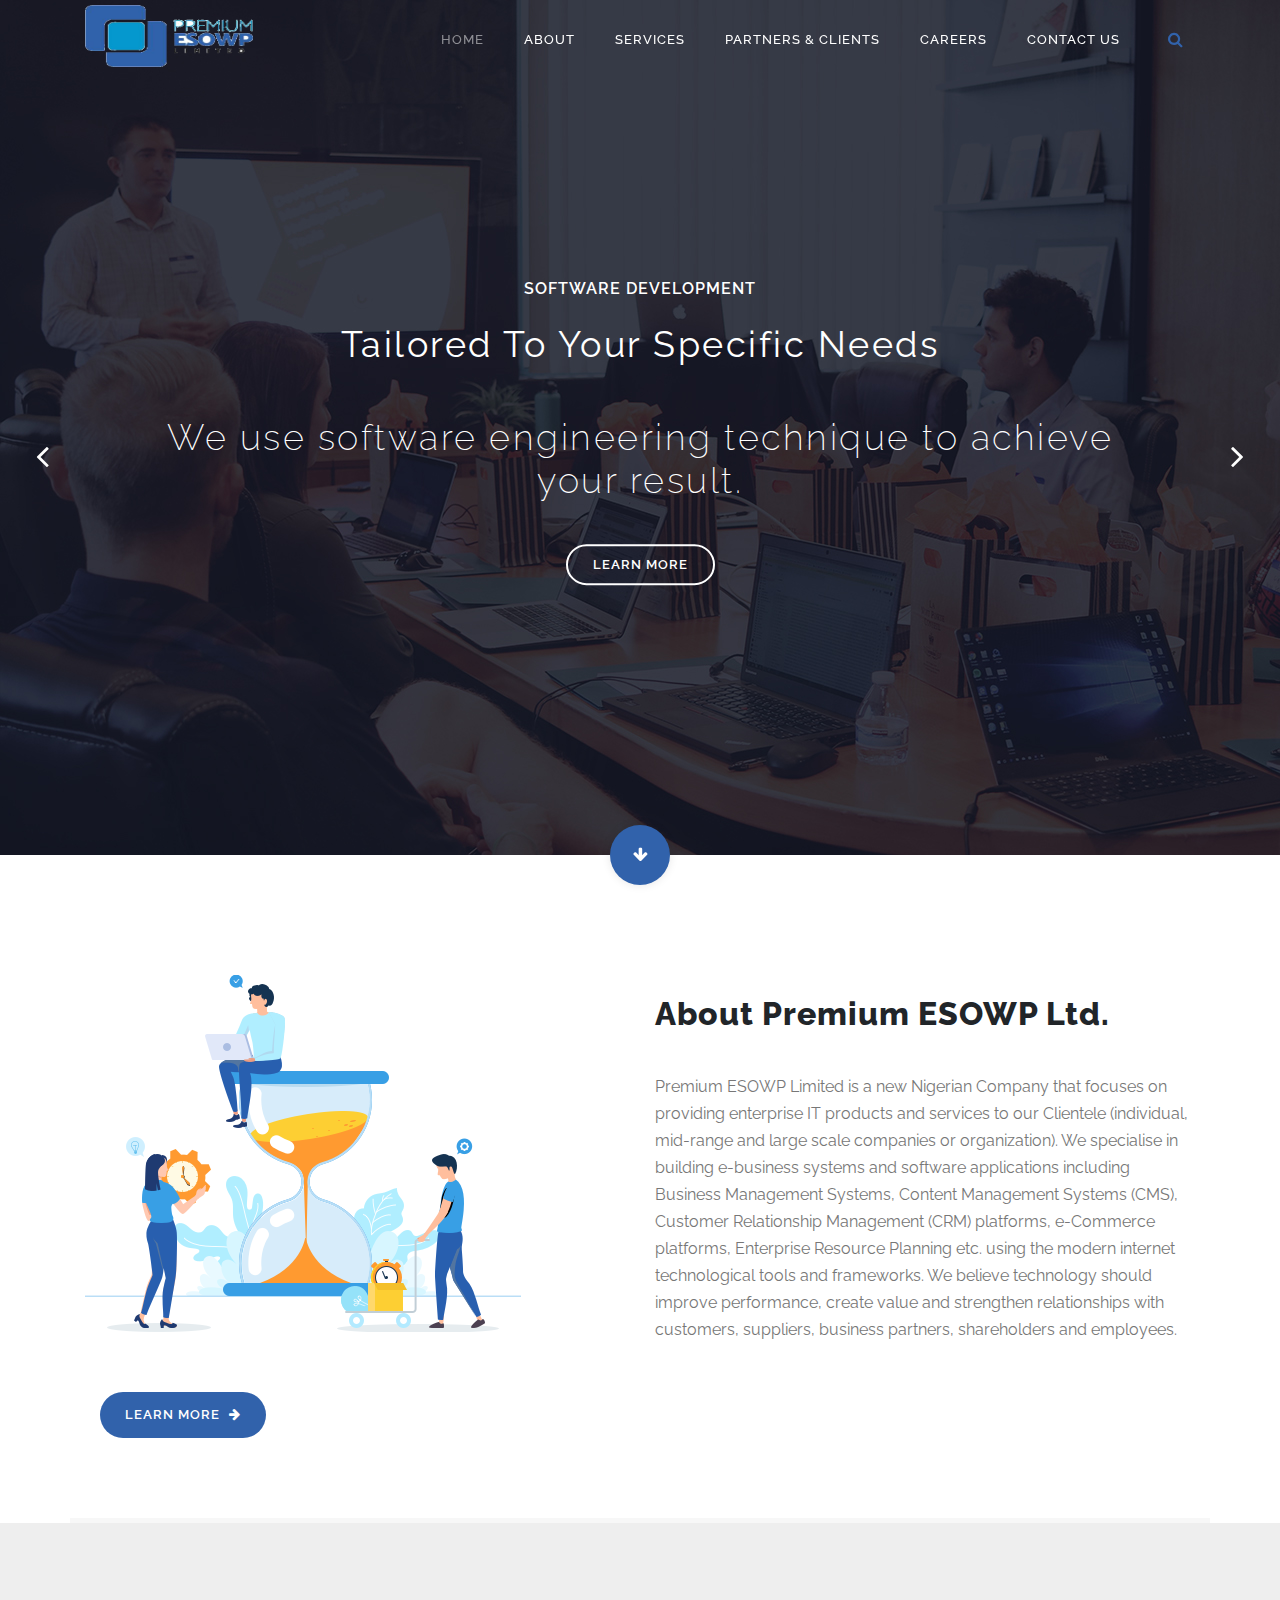
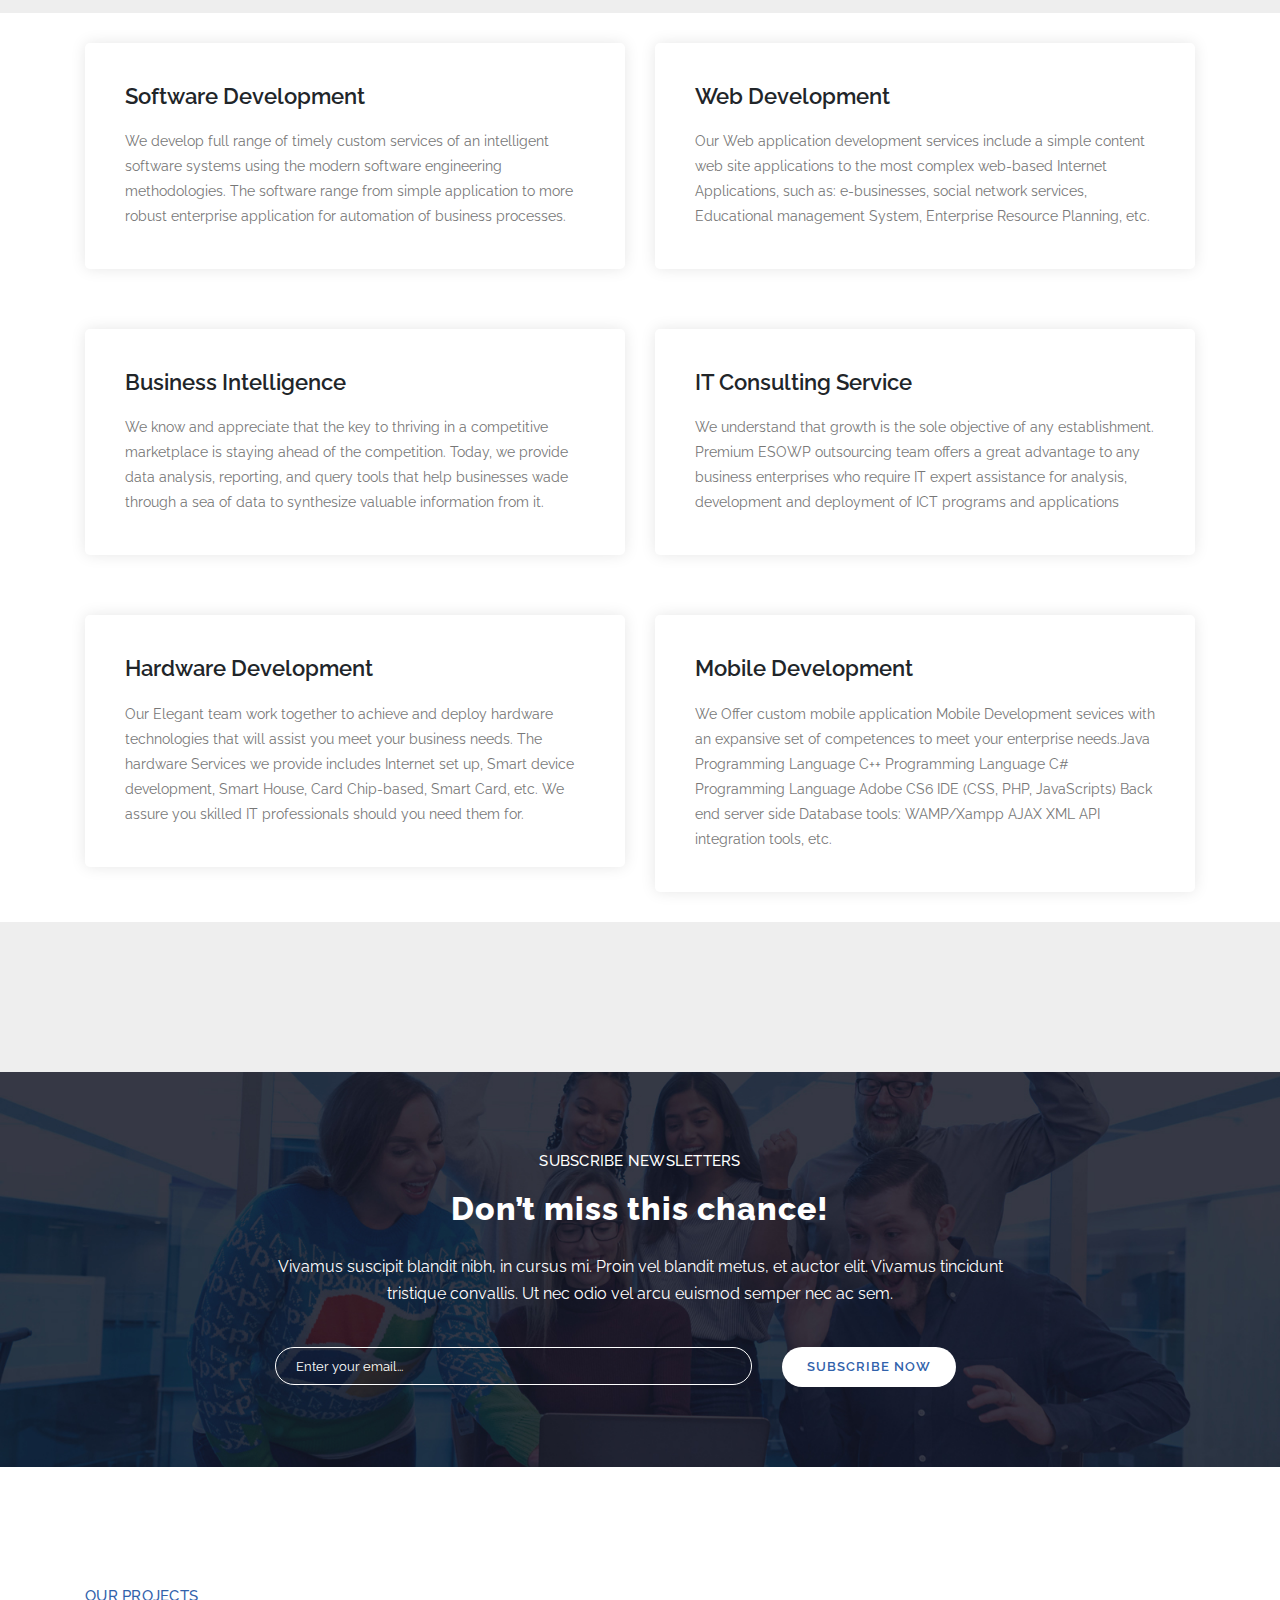
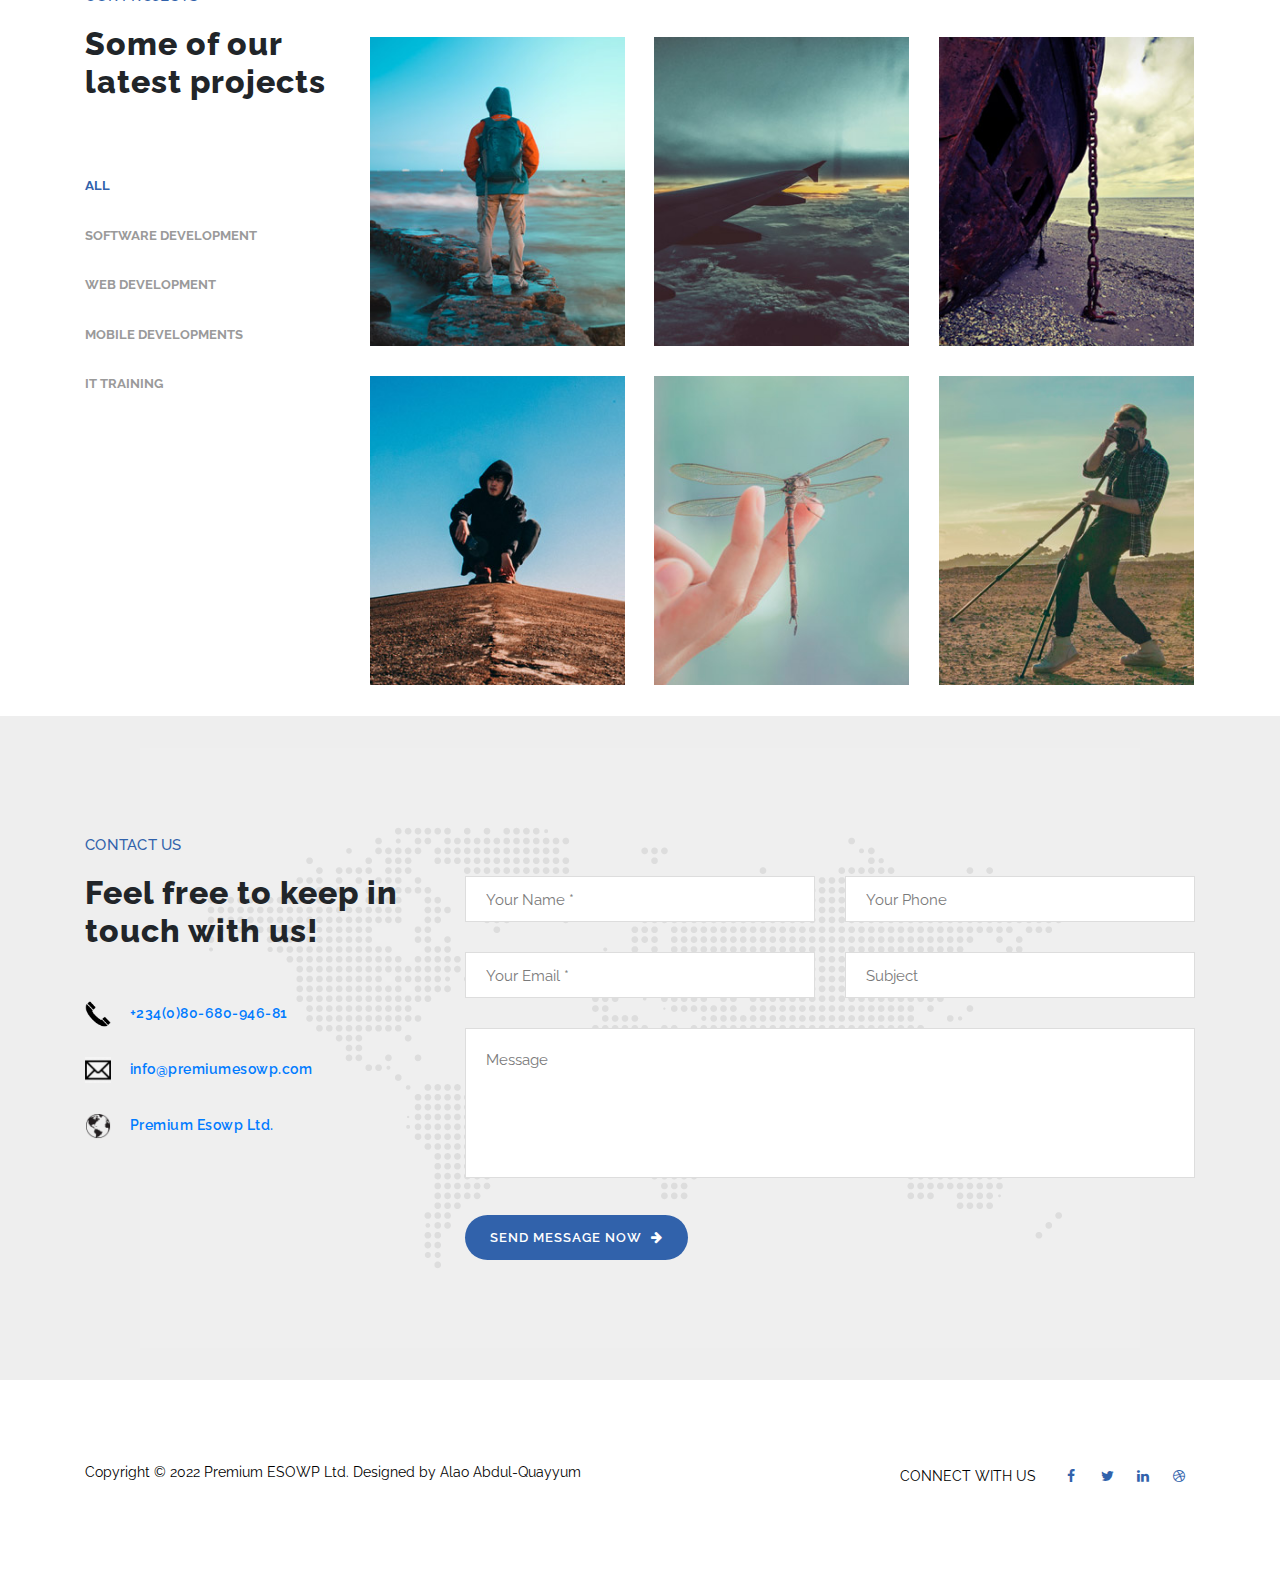
==== commit a5b04d3f: "first commit" ====
--- a/index.html
+++ b/index.html
@@ -47,8 +47,8 @@
                 <div class="col-12">
                     <nav class="main-nav">
                         <!-- ***** Logo Start ***** -->
-                        <a class="navbar-brand" href="index.html"><img src="assets/images/logo.png"
-                                alt="Premium Eswop Limited"></a>
+                        <a class="navbar-brand" href="index.html"><img src="assets/images/logo.png" height="62px"
+                                width="168px" alt="Premium Eswop Limited"></a>
                         <!-- ***** Logo End ***** -->
                         <!-- ***** Menu Start ***** -->
                         <ul class="nav">
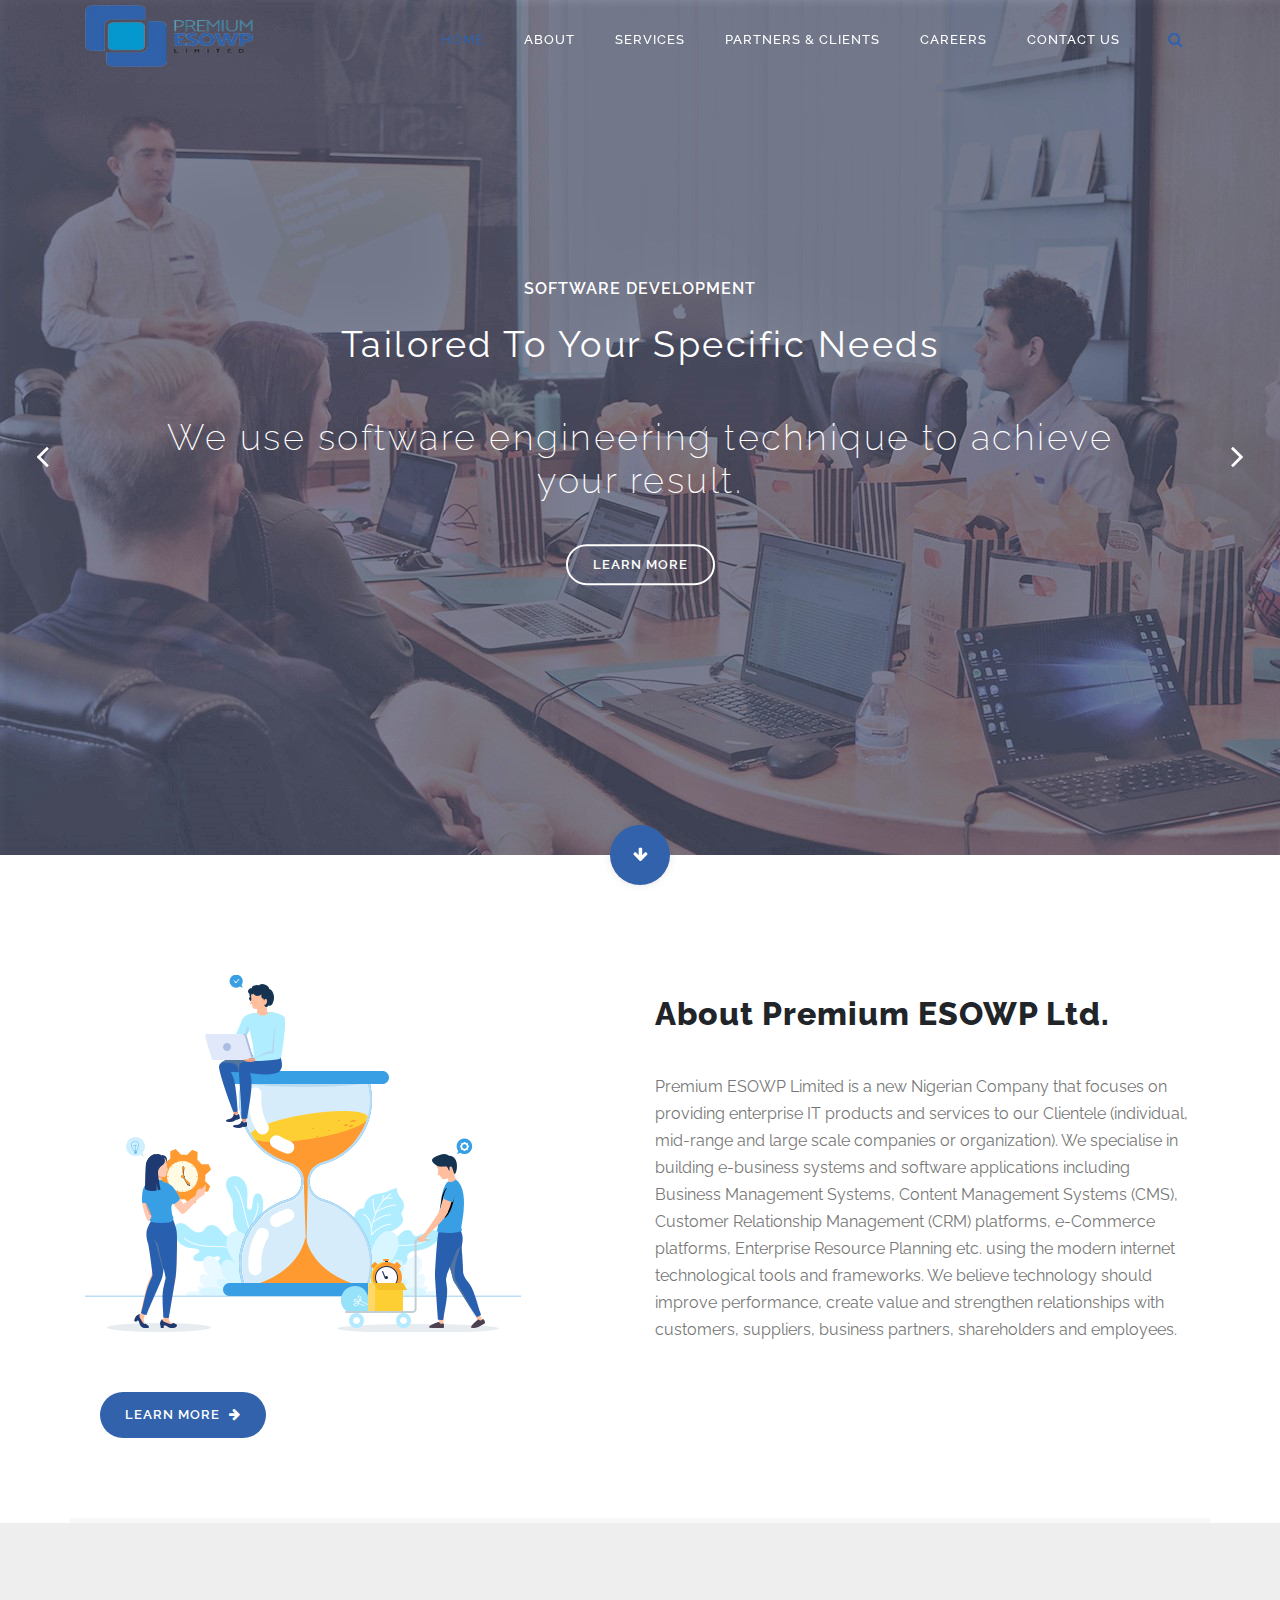
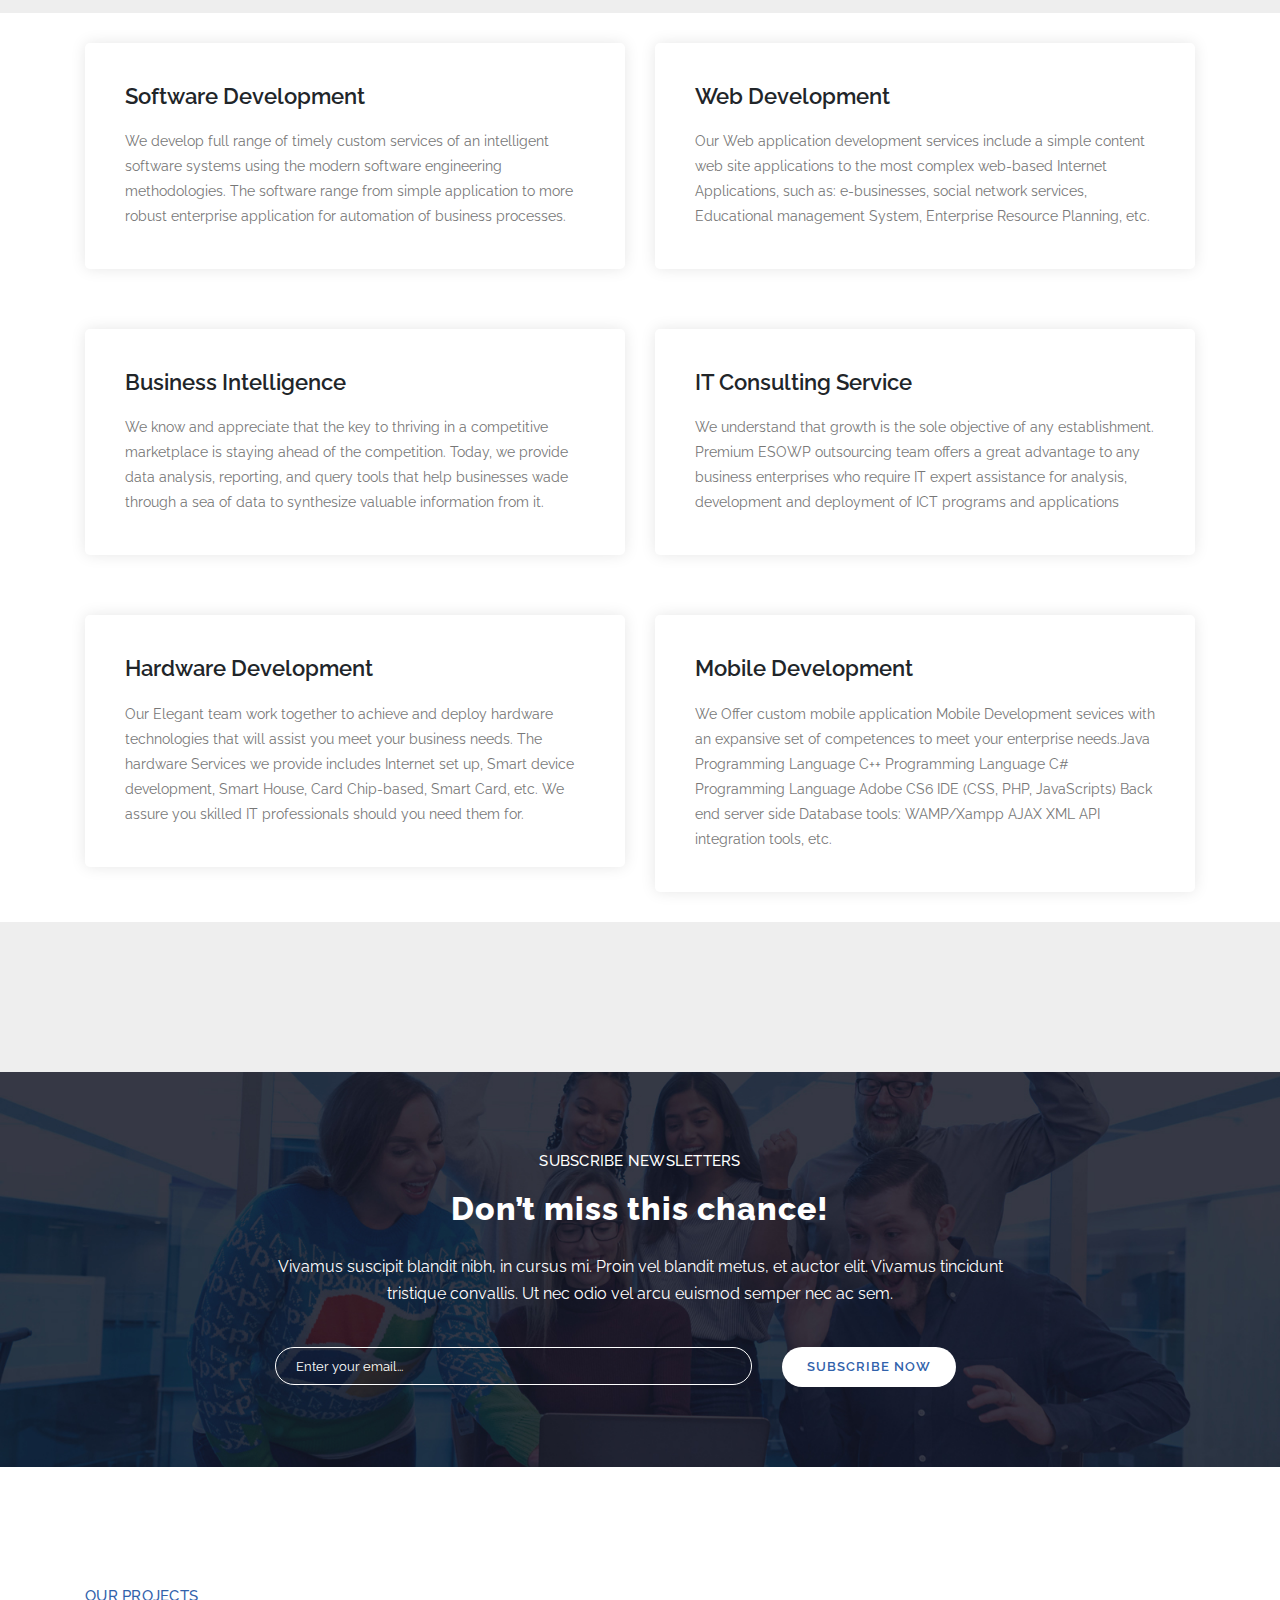
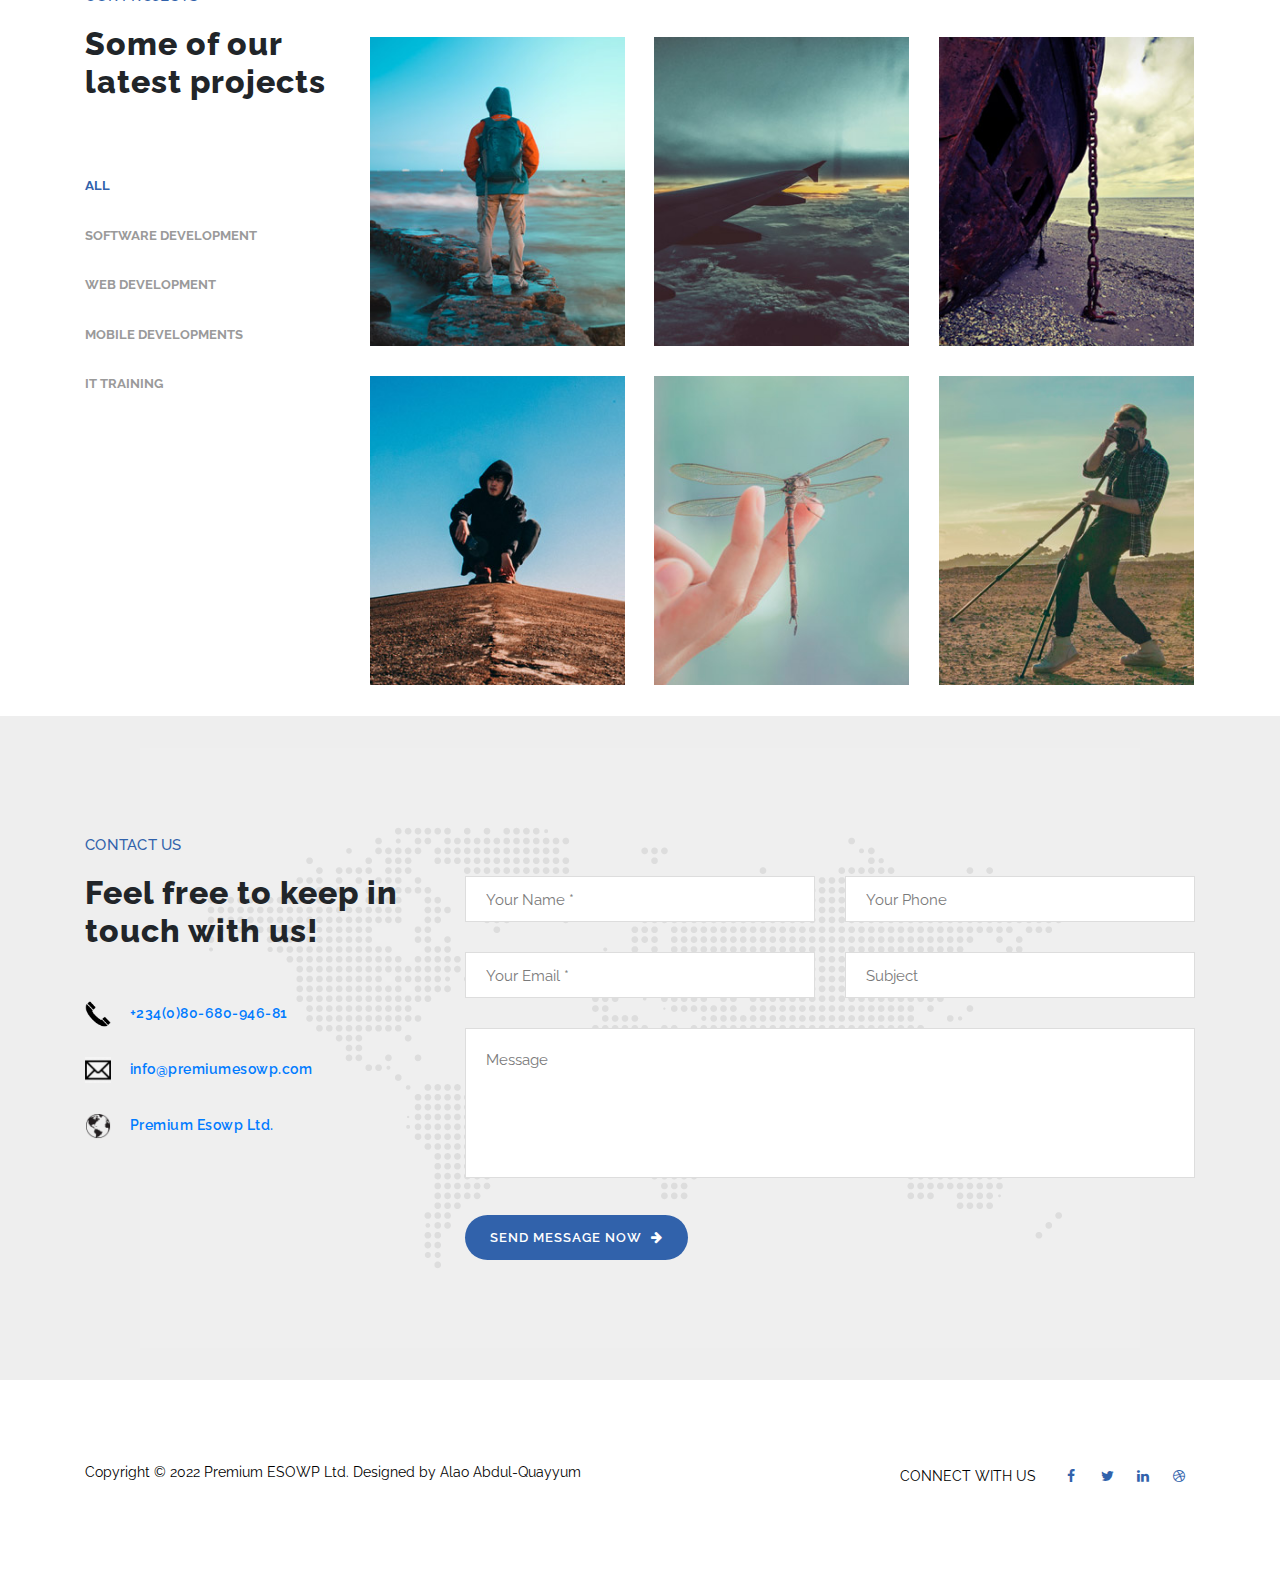
==== commit 686da5cd: "first commit" ====
--- a/index.html
+++ b/index.html
@@ -47,8 +47,8 @@
                 <div class="col-12">
                     <nav class="main-nav">
                         <!-- ***** Logo Start ***** -->
-                        <a class="navbar-brand" href="index.html"><img src="assets/images/logo.png" height="62px"
-                                width="168px" alt="Premium Eswop Limited"></a>
+                        <a class="navbar-brand" href="index.html"><img src="assets/images/logo-removebg-preview.png"
+                                height="62px" width="168px" alt="Premium Eswop Limited"></a>
                         <!-- ***** Logo End ***** -->
                         <!-- ***** Menu Start ***** -->
                         <ul class="nav">
@@ -91,8 +91,8 @@
         <div class="Modern-Slider">
             <!-- Item -->
             <div class="item">
-                <div class="img-fill">
-                    <img src="assets/images/slide-01.jpg" alt="">
+                <div class="img-fill img-fill-01">
+                    <img src="assets/images/slide-012.jpg" alt="">
                     <div class="text-content">
                         <h3>Software Development</h3>
                         <h5><b>Tailored To Your Specific Needs</b> </h5>
@@ -107,7 +107,7 @@
             <!-- Item -->
             <div class="item">
                 <div class="img-fill">
-                    <img src="assets/images/slide-02.jpg" alt="">
+                    <img src="assets/images/slide-022.jpg" alt="">
                     <div class="text-content">
                         <h3>Business Development</h3>
                         <h5><b>Bringing The Future To Your Doorstep</b></h5>
@@ -121,7 +121,7 @@
             <!-- Item -->
             <div class="item">
                 <div class="img-fill">
-                    <img src="assets/images/slide-03.jpg" alt="">
+                    <img src="assets/images/slide-032.jpg" alt="">
                     <div class="text-content">
                         <h3>Customer Support</h3>
                         <h5><b>Got Any Question Or Problem Regarding Our Products?</b></h5>
--- a/assets/css/style.css
+++ b/assets/css/style.css
@@ -496,8 +496,7 @@
 
 .header-area .main-nav .nav li:hover a,
 .header-area .main-nav .nav li a.active {
-  color: #fff !important;
-  opacity: 0.5;
+  color: #3162ab;
 }
 
 .background-header .main-nav .nav li:hover a,
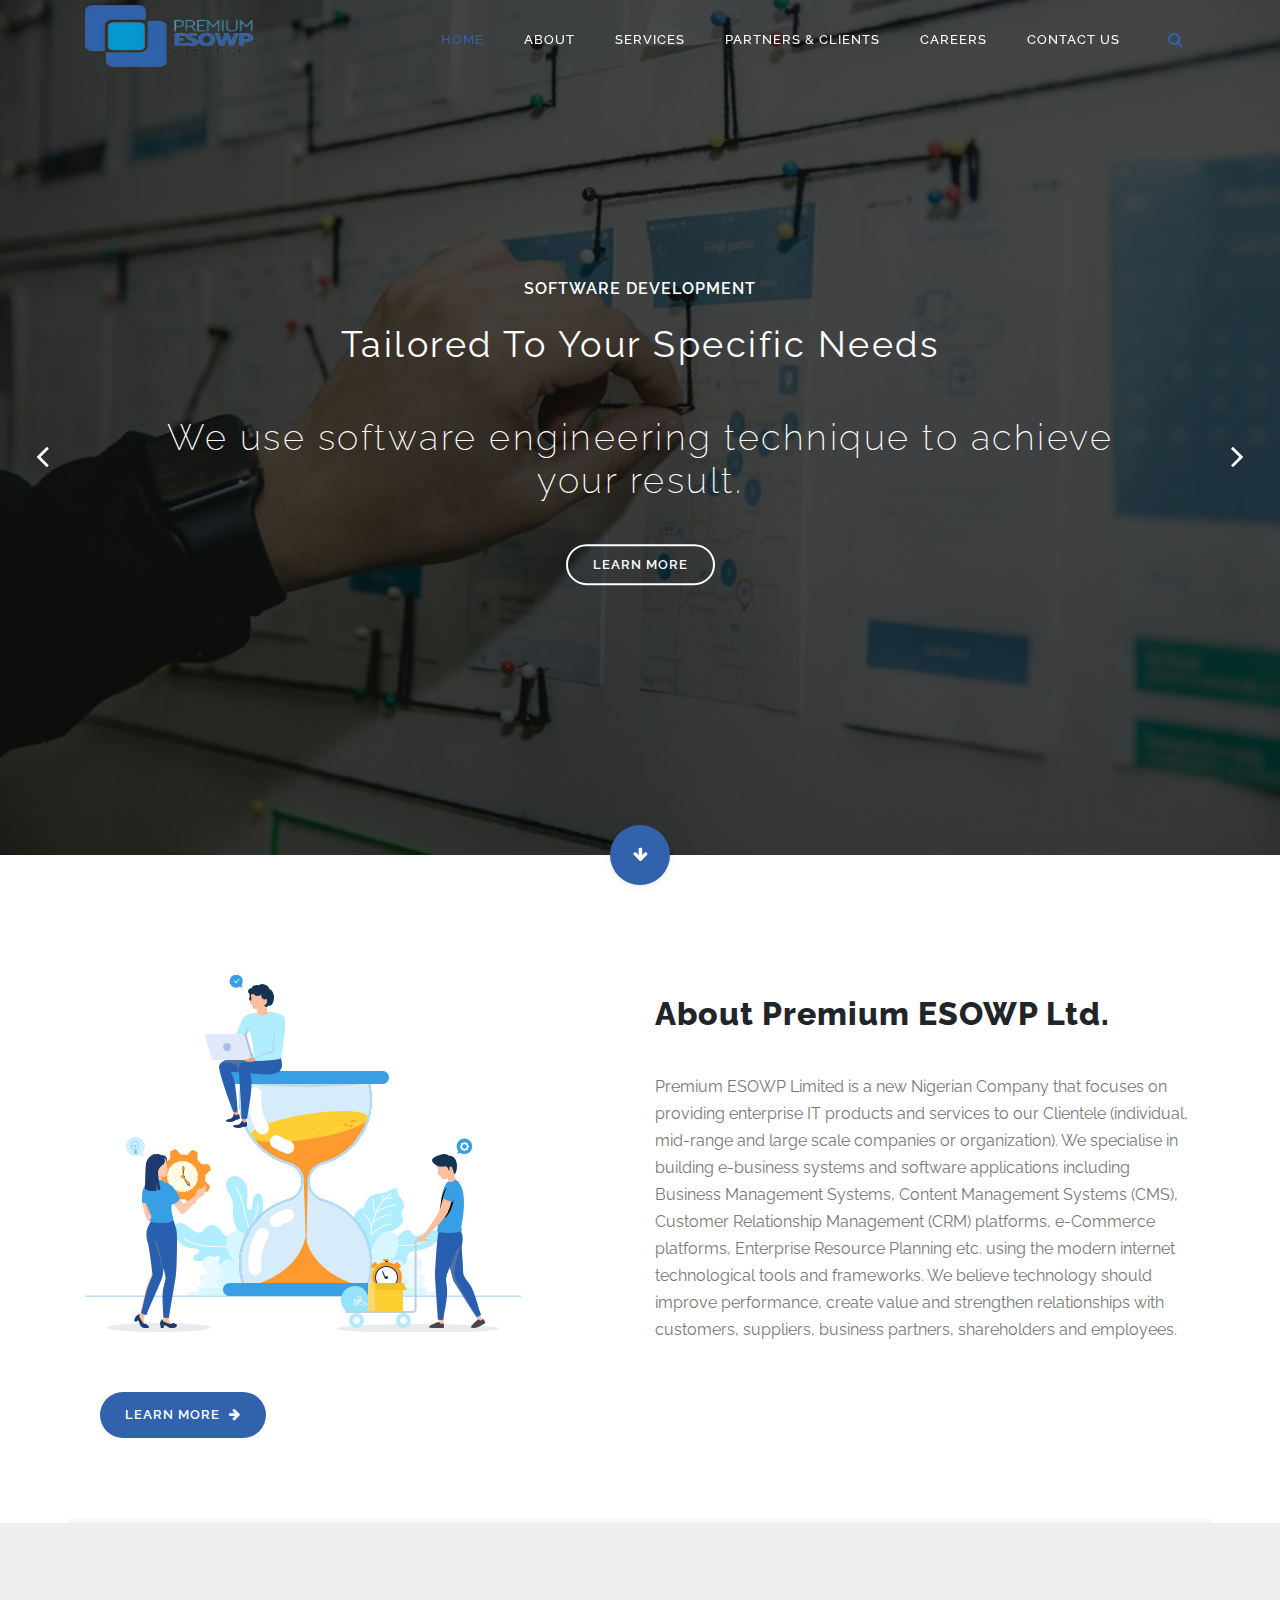
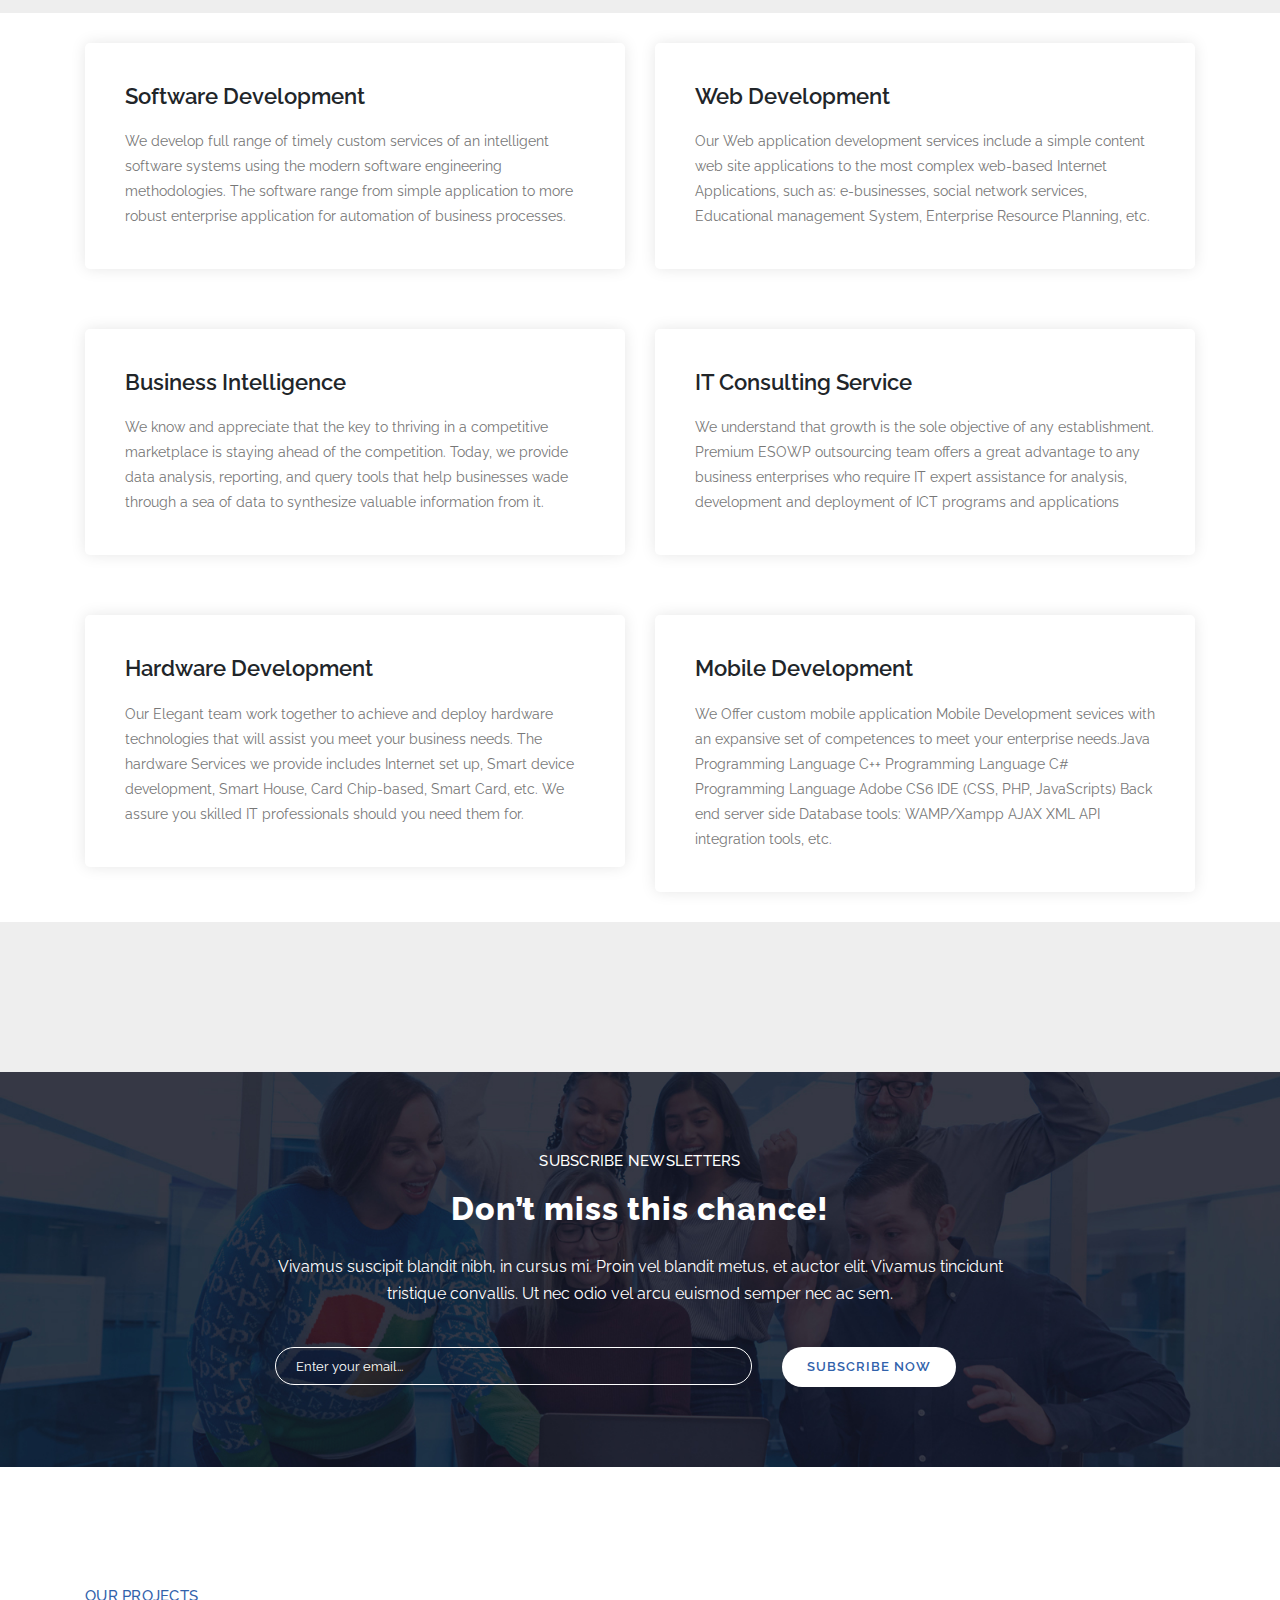
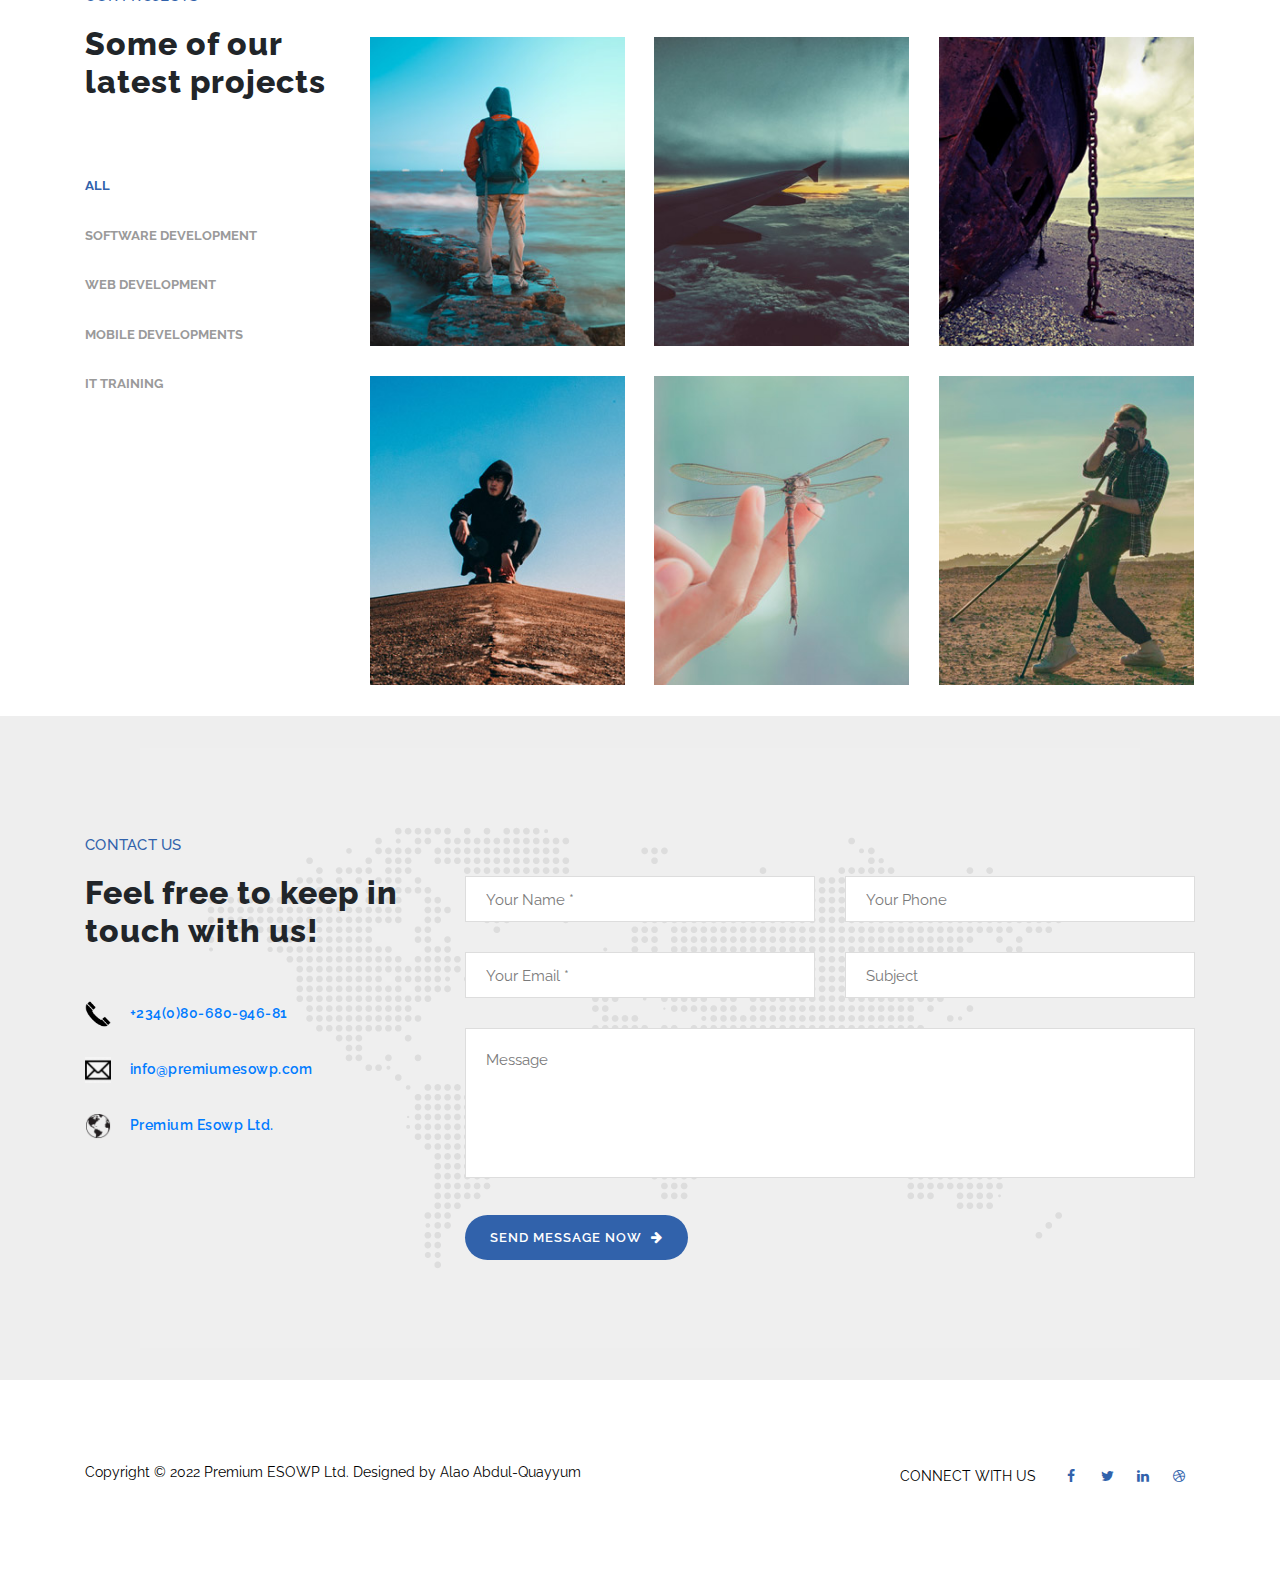
==== commit ba659dbc: "first commit" ====
--- a/index.html
+++ b/index.html
@@ -92,7 +92,7 @@
             <!-- Item -->
             <div class="item">
                 <div class="img-fill img-fill-01">
-                    <img src="assets/images/slide-012.jpg" alt="">
+                    <img src="assets/images/img1.jpg" alt="">
                     <div class="text-content">
                         <h3>Software Development</h3>
                         <h5><b>Tailored To Your Specific Needs</b> </h5>
@@ -107,7 +107,7 @@
             <!-- Item -->
             <div class="item">
                 <div class="img-fill">
-                    <img src="assets/images/slide-022.jpg" alt="">
+                    <img src="assets/images/img2.jpg" alt="">
                     <div class="text-content">
                         <h3>Business Development</h3>
                         <h5><b>Bringing The Future To Your Doorstep</b></h5>
@@ -121,7 +121,7 @@
             <!-- Item -->
             <div class="item">
                 <div class="img-fill">
-                    <img src="assets/images/slide-032.jpg" alt="">
+                    <img src="assets/images/img3.jpg" alt="">
                     <div class="text-content">
                         <h3>Customer Support</h3>
                         <h5><b>Got Any Question Or Problem Regarding Our Products?</b></h5>
--- a/assets/css/style.css
+++ b/assets/css/style.css
@@ -858,6 +858,7 @@
   position: relative;
   display: inline-block;
   max-width: none;
+  opacity: 0.3;
 }
 
 *,
